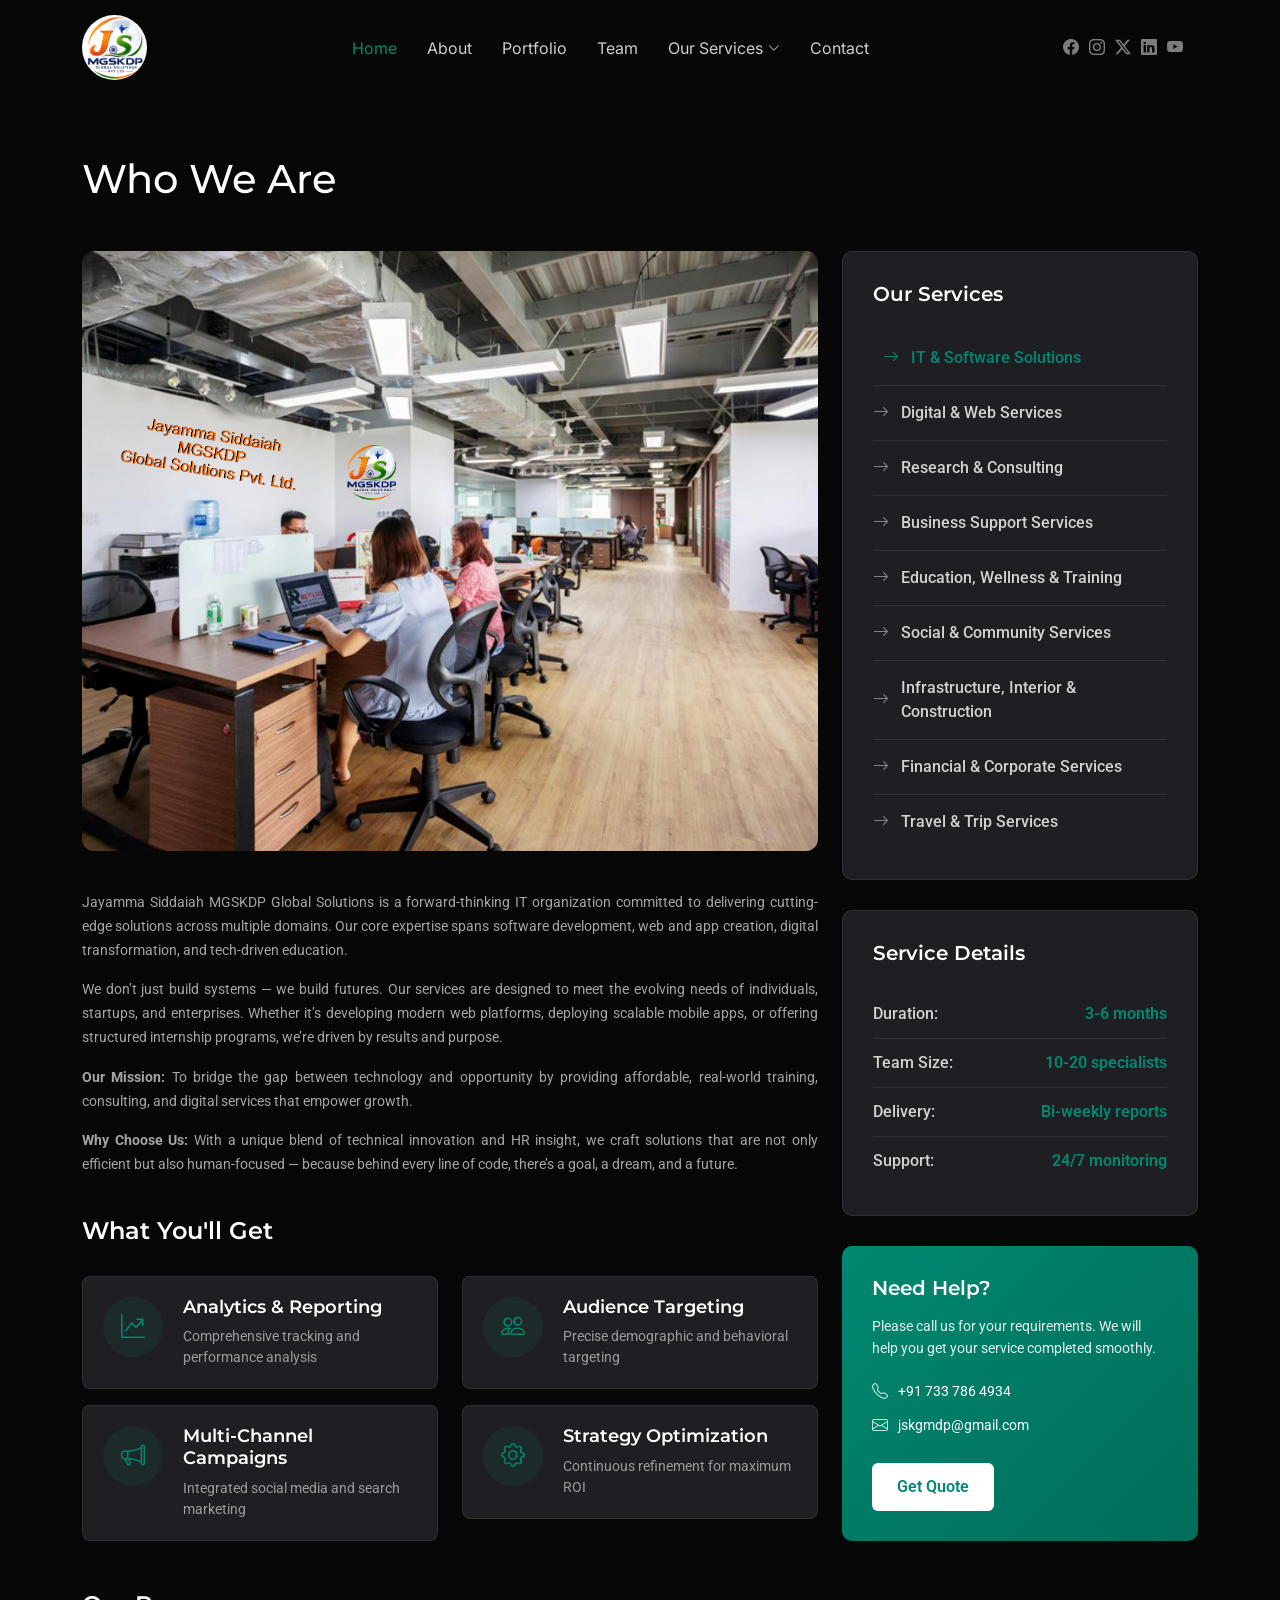
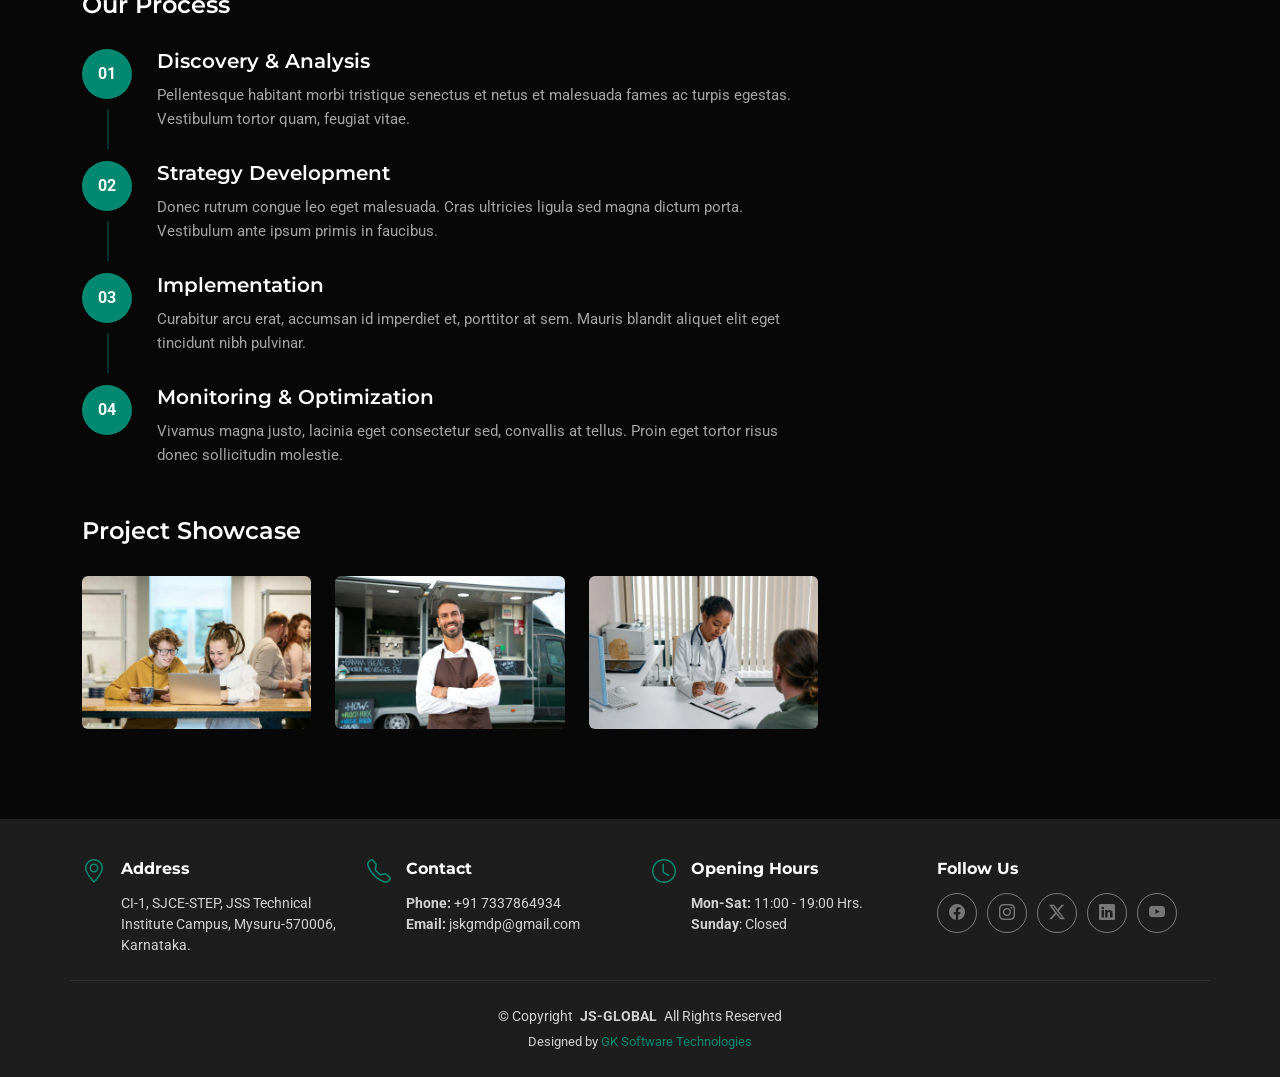
==== about.html @ 20f5a7d9 "1" ====
<!DOCTYPE html>
<html lang="en">

<head>
  <meta charset="utf-8">
  <meta content="width=device-width, initial-scale=1.0" name="viewport">
  <title>JS Global- Innovative Business Solutions for Tomorrow</title>
  <meta name="description" content="">
  <meta name="keywords" content="">

  <!-- Favicons -->
  <link href="assets/img/favicon.png" rel="icon">
  <link href="assets/img/apple-touch-icon.png" rel="apple-touch-icon">

  <!-- Fonts -->
  <link href="https://fonts.googleapis.com" rel="preconnect">
  <link href="https://fonts.gstatic.com" rel="preconnect" crossorigin>
  <link href="https://fonts.googleapis.com/css2?family=Roboto:ital,wght@0,100;0,300;0,400;0,500;0,700;0,900;1,100;1,300;1,400;1,500;1,700;1,900&family=Montserrat:ital,wght@0,100;0,200;0,300;0,400;0,500;0,600;0,700;0,800;0,900;1,100;1,200;1,300;1,400;1,500;1,600;1,700;1,800;1,900&family=Inter:wght@100;200;300;400;500;600;700;800;900&display=swap" rel="stylesheet">

  <!-- Vendor CSS Files -->
  <link href="assets/vendor/bootstrap/css/bootstrap.min.css" rel="stylesheet">
  <link href="assets/vendor/bootstrap-icons/bootstrap-icons.css" rel="stylesheet">
  <link href="assets/vendor/aos/aos.css" rel="stylesheet">
  <link href="assets/vendor/glightbox/css/glightbox.min.css" rel="stylesheet">
  <link href="assets/vendor/swiper/swiper-bundle.min.css" rel="stylesheet">

  <!-- Main CSS File -->
  <link href="assets/css/main.css" rel="stylesheet">

  <!-- =======================================================
  * Template Name: Nexa
  * Template URL: https://bootstrapmade.com/nexa-bootstrap-agency-template/
  * Updated: Aug 19 2025 with Bootstrap v5.3.7
  * Author: BootstrapMade.com
  * License: https://bootstrapmade.com/license/
  ======================================================== -->
</head>

<body class="service-details-page">

  <header id="header" class="header d-flex align-items-center sticky-top">
    <div class="container position-relative d-flex align-items-center justify-content-between">

      <a href="index.html" class="logo d-flex align-items-center me-auto me-xl-0">
        <!-- Uncomment the line below if you also wish to use an image logo -->
        <img src="assets/images/jslogonew.jpeg" alt="">
        <!-- <h1 class="sitename">Nexa</h1> -->
      </a>

      <nav id="navmenu" class="navmenu">
        <ul>
          <li><a href="index.html" class="active">Home</a></li>
          <li><a href="#about">About</a></li>
          <li><a href="#portfolio">Portfolio</a></li>
          <li><a href="#team">Team</a></li>
             <li class="dropdown"><a href="#"><span>Our Services</span> <i class="bi bi-chevron-down toggle-dropdown"></i></a>
            <ul>
               <li><a href="it-software.html">IT & Software Solutions</a></li>
              <li><a href="digital-web.html">Digital & Web Services</a></li>
              <li><a href="research-consult.html">Research & Consulting</a></li>
              <li><a href="business-support.html">Business Support Services</a></li>
              <li><a href="education-wellness.html">Education, Wellness & Training</a></li>
              <li><a href="social-community.html">Social & Community Services</a></li>
              <li><a href="infrastructure-construction.html">Infrastructure, Interior & Construction</a></li>
              <li><a href="financial-service.html">Financial & Corporate Services</a></li>
               <li><a href="travel-services.html">Travel & Trip Services</a></li>
            </ul>
          </li>
          <li><a href="#contact">Contact</a></li>
        </ul>
        <i class="mobile-nav-toggle d-xl-none bi bi-list"></i>
      </nav>

      <div class="header-social-links">
       <a href="https://www.facebook.com/profile.php?id=61589741126124"><i class="bi bi-facebook"></i></a>
            <a href="https://www.instagram.com/jaya12052026/"><i class="bi bi-instagram"></i></a>
               <a href="#"><i class="bi bi-twitter-x"></i></a>
                <a href="#"><i class="bi bi-linkedin"></i></a>
                <a href="#"><i class="bi bi-youtube"></i></a>
      </div>

    </div>
  </header>

  <main class="main">

    <!-- Page Title -->
    <!-- <div class="page-title light-background">
      <div class="container d-lg-flex justify-content-between align-items-center">
        <h1 class="mb-2 mb-lg-0">Who We Are</h1>
        <nav class="breadcrumbs">
          <ol>
            <li><a href="index.html">Home</a></li>
            <li class="current">Service Details</li>
          </ol>
        </nav>
      </div>
    </div> -->
    <!-- End Page Title -->

    <!-- Service Details Section -->
    <section id="service-details" class="service-details section">

      <div class="container" data-aos="fade-up" data-aos-delay="100">

        <div class="row gy-5">
          <h1 class="mb-2 mb-lg-0">Who We Are</h1>

          <div class="col-lg-8" data-aos="fade-up" data-aos-delay="200">
            <div class="service-hero">
              <img src="assets/images/about-js.png" alt="" class="img-fluid">
              <!-- <div class="service-badge">
                <span>Premium Service</span>
              </div> -->
            </div>

            <div class="service-content">
              <div class="service-header">
                <!-- <h2>About Us</h2> -->
                <p class="service-intro" style="text-align: justify;">Jayamma Siddaiah MGSKDP Global Solutions is a forward-thinking IT organization committed to delivering cutting-edge solutions across multiple domains. Our core expertise spans software development, web and app creation, digital transformation, and tech-driven education.</p>
                  <p class="service-intro" style="text-align: justify;">We don’t just build systems — we build futures. Our services are designed to meet the evolving needs of individuals, startups, and enterprises. Whether it’s developing modern web platforms, deploying scalable mobile apps, or offering structured internship programs, we’re driven by results and purpose.</p>
                    <p class="service-intro" style="text-align: justify;"> <strong>Our Mission:</strong> To bridge the gap between technology and opportunity by providing affordable, real-world training, consulting, and digital services that empower growth.</p>
                       <p class="service-intro" style="text-align: justify;"><strong> Why Choose Us:</strong> With a unique blend of technical innovation and HR insight, we craft solutions that are not only efficient but also human-focused — because behind every line of code, there’s a goal, a dream, and a future.</p>
              </div>

              <div class="service-features">
                <h4>What You'll Get</h4>
                <div class="row gy-3">
                  <div class="col-md-6">
                    <div class="feature-item">
                      <div class="feature-icon">
                        <i class="bi bi-graph-up-arrow"></i>
                      </div>
                      <div class="feature-content">
                        <h5>Analytics &amp; Reporting</h5>
                        <p>Comprehensive tracking and performance analysis</p>
                      </div>
                    </div>
                  </div>
                  <div class="col-md-6">
                    <div class="feature-item">
                      <div class="feature-icon">
                        <i class="bi bi-people"></i>
                      </div>
                      <div class="feature-content">
                        <h5>Audience Targeting</h5>
                        <p>Precise demographic and behavioral targeting</p>
                      </div>
                    </div>
                  </div>
                  <div class="col-md-6">
                    <div class="feature-item">
                      <div class="feature-icon">
                        <i class="bi bi-megaphone"></i>
                      </div>
                      <div class="feature-content">
                        <h5>Multi-Channel Campaigns</h5>
                        <p>Integrated social media and search marketing</p>
                      </div>
                    </div>
                  </div>
                  <div class="col-md-6">
                    <div class="feature-item">
                      <div class="feature-icon">
                        <i class="bi bi-gear"></i>
                      </div>
                      <div class="feature-content">
                        <h5>Strategy Optimization</h5>
                        <p>Continuous refinement for maximum ROI</p>
                      </div>
                    </div>
                  </div>
                </div>
              </div>

              <div class="service-process">
                <h4>Our Process</h4>
                <div class="process-steps">
                  <div class="process-step">
                    <div class="step-number">01</div>
                    <div class="step-content">
                      <h5>Discovery &amp; Analysis</h5>
                      <p>Pellentesque habitant morbi tristique senectus et netus et malesuada fames ac turpis egestas. Vestibulum tortor quam, feugiat vitae.</p>
                    </div>
                  </div>
                  <div class="process-step">
                    <div class="step-number">02</div>
                    <div class="step-content">
                      <h5>Strategy Development</h5>
                      <p>Donec rutrum congue leo eget malesuada. Cras ultricies ligula sed magna dictum porta. Vestibulum ante ipsum primis in faucibus.</p>
                    </div>
                  </div>
                  <div class="process-step">
                    <div class="step-number">03</div>
                    <div class="step-content">
                      <h5>Implementation</h5>
                      <p>Curabitur arcu erat, accumsan id imperdiet et, porttitor at sem. Mauris blandit aliquet elit eget tincidunt nibh pulvinar.</p>
                    </div>
                  </div>
                  <div class="process-step">
                    <div class="step-number">04</div>
                    <div class="step-content">
                      <h5>Monitoring &amp; Optimization</h5>
                      <p>Vivamus magna justo, lacinia eget consectetur sed, convallis at tellus. Proin eget tortor risus donec sollicitudin molestie.</p>
                    </div>
                  </div>
                </div>
              </div>

              <div class="service-gallery" data-aos="fade-up" data-aos-delay="300">
                <h4>Project Showcase</h4>
                <div class="row gy-3">
                  <div class="col-md-4">
                    <img src="assets/img/services/services-2.webp" alt="" class="img-fluid rounded">
                  </div>
                  <div class="col-md-4">
                    <img src="assets/img/services/services-8.webp" alt="" class="img-fluid rounded">
                  </div>
                  <div class="col-md-4">
                    <img src="assets/img/services/services-11.webp" alt="" class="img-fluid rounded">
                  </div>
                  </div>
              </div>
            </div>
          </div>

          <div class="col-lg-4" data-aos="fade-up" data-aos-delay="400">
            <div class="service-sidebar">

              <div class="service-menu">
                <h4>Our Services</h4>
                <div class="menu-list">
                  <a href="it-software.html" class="menu-item active">
                    <i class="bi bi-arrow-right"></i>
                    <span>IT & Software Solutions</span>
                  </a>
                  <a href="digital-web.html" class="menu-item">
                    <i class="bi bi-arrow-right"></i>
                    <span>Digital & Web Services</span>
                  </a>
                  <a href="research-consult.html" class="menu-item">
                    <i class="bi bi-arrow-right"></i>
                    <span>Research & Consulting</span>
                  </a>
                  <a href="business-support.html" class="menu-item">
                    <i class="bi bi-arrow-right"></i>
                    <span>Business Support Services</span>
                  </a>
                  <a href="education-wellness.html" class="menu-item">
                    <i class="bi bi-arrow-right"></i>
                    <span>Education, Wellness & Training</span>
                  </a>
                       <a href="social-community.html" class="menu-item">
                    <i class="bi bi-arrow-right"></i>
                    <span>Social & Community Services</span>
                  </a>
                       <a href="infrastructure-construction.html" class="menu-item">
                    <i class="bi bi-arrow-right"></i>
                    <span>Infrastructure, Interior & Construction</span>
                  </a>
                       <a href="financial-service.html" class="menu-item">
                    <i class="bi bi-arrow-right"></i>
                    <span>Financial & Corporate Services</span>
                  </a>
                         <a href="travel-services.html" class="menu-item">
                    <i class="bi bi-arrow-right"></i>
                    <span>Travel & Trip Services</span>
                  </a>
                </div>
              </div>

              <div class="service-info">
                <h4>Service Details</h4>
                <div class="info-list">
                  <div class="info-item">
                    <span class="info-label">Duration:</span>
                    <span class="info-value">3-6 months</span>
                  </div>
                  <div class="info-item">
                    <span class="info-label">Team Size:</span>
                    <span class="info-value">10-20 specialists</span>
                  </div>
                  <div class="info-item">
                    <span class="info-label">Delivery:</span>
                    <span class="info-value">Bi-weekly reports</span>
                  </div>
                  <div class="info-item">
                    <span class="info-label">Support:</span>
                    <span class="info-value">24/7 monitoring</span>
                  </div>
                </div>
              </div>

              <div class="contact-card">
                <div class="contact-content">
                  <h4>Need Help?</h4>
                  <p>Please call us for your requirements. We will help you get your service completed smoothly.
</p>
                  <div class="contact-info">
                    <div class="contact-item">
                      <i class="bi bi-telephone"></i>
                      <span>+91 733 786 4934</span>
                    </div>
                    <div class="contact-item">
                      <i class="bi bi-envelope"></i>
                      <span>jskgmdp@gmail.com</span>
                    </div>
                  </div>
                  <a href="#" class="btn btn-primary">Get Quote</a>
                </div>
              </div>

            </div>
          </div>

        </div>

      </div>

    </section><!-- /Service Details Section -->

  </main>

  <footer id="footer" class="footer light-background">

    <div class="container">
      <div class="row gy-3">
        <div class="col-lg-3 col-md-6 d-flex">
          <i class="bi bi-geo-alt icon"></i>
          <div class="address">
            <h4>Address</h4>
            <p>CI-1, SJCE-STEP, JSS Technical Institute Campus, Mysuru-570006, Karnataka.</p>
            <p></p>
            <p></p>
          </div>

        </div>

        <div class="col-lg-3 col-md-6 d-flex">
          <i class="bi bi-telephone icon"></i>
          <div>
            <h4>Contact</h4>
            <p>
              <strong>Phone:</strong> <span>+91 7337864934</span><br>
              <strong>Email:</strong> <span>jskgmdp@gmail.com</span><br>
            </p>
          </div>
        </div>

        <div class="col-lg-3 col-md-6 d-flex">
          <i class="bi bi-clock icon"></i>
          <div>
            <h4>Opening Hours</h4>
            <p>
              <strong>Mon-Sat:</strong> <span>11:00 - 19:00 Hrs.</span><br>
              <strong>Sunday</strong>: <span>Closed</span>
            </p>
          </div>
        </div>

        <div class="col-lg-3 col-md-6">
          <h4>Follow Us</h4>
          <div class="social-links d-flex">
                  <a href="https://www.facebook.com/profile.php?id=61589741126124"><i class="bi bi-facebook"></i></a>
                        <a href="https://www.instagram.com/jaya12052026/"><i class="bi bi-instagram"></i></a>
                      <a href="#"><i class="bi bi-twitter-x"></i></a>
                <a href="#"><i class="bi bi-linkedin"></i></a>
                <a href="#"><i class="bi bi-youtube"></i></a>
          </div>
        </div>

      </div>
    </div>

    <div class="container copyright text-center mt-4">
      <p>© <span>Copyright</span> <strong class="px-1 sitename">JS-GLOBAL</strong> <span>All Rights Reserved</span></p>
      <div class="credits">
        <!-- All the links in the footer should remain intact. -->
        <!-- You can delete the links only if you've purchased the pro version. -->
        <!-- Licensing information: https://bootstrapmade.com/license/ -->
        <!-- Purchase the pro version with working PHP/AJAX contact form: [buy-url] -->
        Designed by <a href="https://www.gksoftwaretechnologies.com/">GK Software Technologies</a>
      </div>
    </div>

  </footer>

  <!-- Scroll Top -->
  <a href="#" id="scroll-top" class="scroll-top d-flex align-items-center justify-content-center"></a>
<!-- <i class="bi bi-arrow-up-short"></i> -->

  <!-- Preloader -->
  <div id="preloader"></div>

  <!-- Vendor JS Files -->
  <script src="assets/vendor/bootstrap/js/bootstrap.bundle.min.js"></script>
  <script src="assets/vendor/php-email-form/validate.js"></script>
  <script src="assets/vendor/aos/aos.js"></script>
  <script src="assets/vendor/glightbox/js/glightbox.min.js"></script>
  <script src="assets/vendor/purecounter/purecounter_vanilla.js"></script>
  <script src="assets/vendor/swiper/swiper-bundle.min.js"></script>
  <script src="assets/vendor/imagesloaded/imagesloaded.pkgd.min.js"></script>
  <script src="assets/vendor/isotope-layout/isotope.pkgd.min.js"></script>

  <!-- Main JS File -->
  <script src="assets/js/main.js"></script>

</body>

</html>
---- assets/css/main.css ----
/**
* Template Name: Nexa
* Template URL: https://bootstrapmade.com/nexa-bootstrap-agency-template/
* Updated: Aug 19 2025 with Bootstrap v5.3.7
* Author: BootstrapMade.com
* License: https://bootstrapmade.com/license/
*/

/*--------------------------------------------------------------
# Font & Color Variables
# Help: https://bootstrapmade.com/color-system/
--------------------------------------------------------------*/
/* Fonts */
:root {
  --default-font: "Roboto",  system-ui, -apple-system, "Segoe UI", Roboto, "Helvetica Neue", Arial, "Noto Sans", "Liberation Sans", sans-serif, "Apple Color Emoji", "Segoe UI Emoji", "Segoe UI Symbol", "Noto Color Emoji";
  --heading-font: "Montserrat",  sans-serif;
  --nav-font: "Inter",  sans-serif;
}

/* Global Colors - The following color variables are used throughout the website. Updating them here will change the color scheme of the entire website */
:root { 
  --background-color: #070708; /* Background color for the entire website, including individual sections */
  --default-color: rgba(255, 255, 255, 0.8); /* Default color used for the majority of the text content across the entire website */
  --heading-color: #ffffff; /* Color for headings, subheadings and title throughout the website */
  --accent-color: #008870; /* Accent color that represents your brand on the website. It's used for buttons, links, and other elements that need to stand out */
  --surface-color: #1f1f23; /* The surface color is used as a background of boxed elements within sections, such as cards, icon boxes, or other elements that require a visual separation from the global background. */
  --contrast-color: #ffffff; /* Contrast color for text, ensuring readability against backgrounds of accent, heading, or default colors. */
}

/* Nav Menu Colors - The following color variables are used specifically for the navigation menu. They are separate from the global colors to allow for more customization options */
:root {
  --nav-color: rgba(255, 255, 255, 0.8);  /* The default color of the main navmenu links */
  --nav-hover-color: #008870; /* Applied to main navmenu links when they are hovered over or active */
  --nav-mobile-background-color: #1f1f23; /* Used as the background color for mobile navigation menu */
  --nav-dropdown-background-color: #1f1f23; /* Used as the background color for dropdown items that appear when hovering over primary navigation items */
  --nav-dropdown-color: rgba(255, 255, 255, 0.8); /* Used for navigation links of the dropdown items in the navigation menu. */
  --nav-dropdown-hover-color: #008870; /* Similar to --nav-hover-color, this color is applied to dropdown navigation links when they are hovered over. */
}

/* Color Presets - These classes override global colors when applied to any section or element, providing reuse of the sam color scheme. */

.light-background {
  --background-color: #1d1d1e;
  --surface-color: #37373e;
}

.dark-background {
  --background-color: #060606;
  --default-color: #ffffff;
  --heading-color: #ffffff;
  --surface-color: #252525;
  --contrast-color: #ffffff;
}

/* Smooth scroll */
:root {
  scroll-behavior: smooth;
}

/*--------------------------------------------------------------
# General Styling & Shared Classes
--------------------------------------------------------------*/
body {
  color: var(--default-color);
  background-color: var(--background-color);
  font-family: var(--default-font);
}

a {
  color: var(--accent-color);
  text-decoration: none;
  transition: 0.3s;
}

a:hover {
  color: color-mix(in srgb, var(--accent-color), transparent 25%);
  text-decoration: none;
}

h1,
h2,
h3,
h4,
h5,
h6 {
  color: var(--heading-color);
  font-family: var(--heading-font);
}

/* PHP Email Form Messages
------------------------------*/
.php-email-form .error-message {
  display: none;
  background: #df1529;
  color: #ffffff;
  text-align: left;
  padding: 15px;
  margin-bottom: 24px;
  font-weight: 600;
}

.php-email-form .sent-message {
  display: none;
  color: #ffffff;
  background: #059652;
  text-align: center;
  padding: 15px;
  margin-bottom: 24px;
  font-weight: 600;
}

.php-email-form .loading {
  display: none;
  background: var(--surface-color);
  text-align: center;
  padding: 15px;
  margin-bottom: 24px;
}

.php-email-form .loading:before {
  content: "";
  display: inline-block;
  border-radius: 50%;
  width: 24px;
  height: 24px;
  margin: 0 10px -6px 0;
  border: 3px solid var(--accent-color);
  border-top-color: var(--surface-color);
  animation: php-email-form-loading 1s linear infinite;
}

@keyframes php-email-form-loading {
  0% {
    transform: rotate(0deg);
  }

  100% {
    transform: rotate(360deg);
  }
}

/*--------------------------------------------------------------
# Global Header
--------------------------------------------------------------*/
.header {
  --background-color: #070708;
  color: var(--default-color);
  background-color: var(--background-color);
  padding: 15px 0;
  transition: all 0.5s;
  z-index: 997;
}

.header .logo {
  line-height: 1;
}

.header .logo img {
  max-height: 65px;
  margin-right: 1px;
  border-radius: 40px;
}

/* .header .logo h1 {
  font-size: 30px;
  margin: 0;
  font-weight: 400;
  color: var(--heading-color);
} */

.header .header-social-links {
  padding-right: 15px;
}

.header .header-social-links a {
  color: color-mix(in srgb, var(--default-color), transparent 40%);
  padding-left: 6px;
  display: inline-block;
  transition: 0.3s;
  font-size: 16px;
}

.header .header-social-links a:hover {
  color: var(--accent-color);
}

.header .header-social-links a i {
  line-height: 0px;
}

@media (max-width: 1200px) {
  .header .logo {
    order: 1;
  }

  .header .header-social-links {
    order: 2;
  }

  .header .navmenu {
    order: 3;
  }
}

.scrolled .header {
  backdrop-filter: blur(10px);
  -webkit-backdrop-filter: blur(10px);
  border-bottom: 1px solid color-mix(in srgb, var(--default-color), transparent 80%);
}

/* Global Header on Scroll
------------------------------*/
.scrolled .header {
  --background-color: rgba(7, 7, 8, 0.8);
}

/*--------------------------------------------------------------
# Navigation Menu
--------------------------------------------------------------*/
/* Navmenu - Desktop */
@media (min-width: 1200px) {
  .navmenu {
    padding: 0;
  }

  .navmenu ul {
    margin: 0;
    padding: 0;
    display: flex;
    list-style: none;
    align-items: center;
  }

  .navmenu li {
    position: relative;
  }

  .navmenu a,
  .navmenu a:focus {
    color: var(--nav-color);
    padding: 18px 15px;
    font-size: 16px;
    font-family: var(--nav-font);
    font-weight: 400;
    display: flex;
    align-items: center;
    justify-content: space-between;
    white-space: nowrap;
    transition: 0.3s;
  }

  .navmenu a i,
  .navmenu a:focus i {
    font-size: 12px;
    line-height: 0;
    margin-left: 5px;
    transition: 0.3s;
  }

  .navmenu li:last-child a {
    padding-right: 0;
  }

  .navmenu li:hover>a,
  .navmenu .active,
  .navmenu .active:focus {
    color: var(--nav-hover-color);
  }

  .navmenu .dropdown ul {
    margin: 0;
    padding: 10px 0;
    background: var(--nav-dropdown-background-color);
    display: block;
    position: absolute;
    visibility: hidden;
    left: 14px;
    top: 130%;
    opacity: 0;
    transition: 0.3s;
    border-radius: 4px;
    z-index: 99;
    box-shadow: 0px 0px 30px rgba(0, 0, 0, 0.1);
  }

  .navmenu .dropdown ul li {
    min-width: 200px;
  }

  .navmenu .dropdown ul a {
    padding: 10px 20px;
    font-size: 15px;
    text-transform: none;
    color: var(--nav-dropdown-color);
  }

  .navmenu .dropdown ul a i {
    font-size: 12px;
  }

  .navmenu .dropdown ul a:hover,
  .navmenu .dropdown ul .active:hover,
  .navmenu .dropdown ul li:hover>a {
    color: var(--nav-dropdown-hover-color);
  }

  .navmenu .dropdown:hover>ul {
    opacity: 1;
    top: 100%;
    visibility: visible;
  }

  .navmenu .dropdown .dropdown ul {
    top: 0;
    left: -90%;
    visibility: hidden;
  }

  .navmenu .dropdown .dropdown:hover>ul {
    opacity: 1;
    top: 0;
    left: -100%;
    visibility: visible;
  }
}

/* Navmenu - Mobile */
@media (max-width: 1199px) {
  .mobile-nav-toggle {
    color: var(--nav-color);
    font-size: 28px;
    line-height: 0;
    margin-right: 10px;
    cursor: pointer;
    transition: color 0.3s;
  }

  .navmenu {
    padding: 0;
    z-index: 9997;
  }

  .navmenu ul {
    display: none;
    list-style: none;
    position: absolute;
    inset: 60px 20px 20px 20px;
    padding: 10px 0;
    margin: 0;
    border-radius: 6px;
    background-color: var(--nav-mobile-background-color);
    overflow-y: auto;
    transition: 0.3s;
    z-index: 9998;
    box-shadow: 0px 0px 30px rgba(0, 0, 0, 0.1);
  }

  .navmenu a,
  .navmenu a:focus {
    color: var(--nav-dropdown-color);
    padding: 10px 20px;
    font-family: var(--nav-font);
    font-size: 17px;
    font-weight: 500;
    display: flex;
    align-items: center;
    justify-content: space-between;
    white-space: nowrap;
    transition: 0.3s;
  }

  .navmenu a i,
  .navmenu a:focus i {
    font-size: 12px;
    line-height: 0;
    margin-left: 5px;
    width: 30px;
    height: 30px;
    display: flex;
    align-items: center;
    justify-content: center;
    border-radius: 50%;
    transition: 0.3s;
    background-color: color-mix(in srgb, var(--accent-color), transparent 90%);
  }

  .navmenu a i:hover,
  .navmenu a:focus i:hover {
    background-color: var(--accent-color);
    color: var(--contrast-color);
  }

  .navmenu a:hover,
  .navmenu .active,
  .navmenu .active:focus {
    color: var(--nav-dropdown-hover-color);
  }

  .navmenu .active i,
  .navmenu .active:focus i {
    background-color: var(--accent-color);
    color: var(--contrast-color);
    transform: rotate(180deg);
  }

  .navmenu .dropdown ul {
    position: static;
    display: none;
    z-index: 99;
    padding: 10px 0;
    margin: 10px 20px;
    background-color: var(--nav-dropdown-background-color);
    border: 1px solid color-mix(in srgb, var(--default-color), transparent 90%);
    box-shadow: none;
    transition: all 0.5s ease-in-out;
  }

  .navmenu .dropdown ul ul {
    background-color: rgba(33, 37, 41, 0.1);
  }

  .navmenu .dropdown>.dropdown-active {
    display: block;
    background-color: rgba(33, 37, 41, 0.03);
  }

  .mobile-nav-active {
    overflow: hidden;
  }

  .mobile-nav-active .mobile-nav-toggle {
    color: #fff;
    position: absolute;
    font-size: 32px;
    top: 15px;
    right: 15px;
    margin-right: 0;
    z-index: 9999;
  }

  .mobile-nav-active .navmenu {
    position: fixed;
    overflow: hidden;
    inset: 0;
    background: rgba(33, 37, 41, 0.8);
    transition: 0.3s;
  }

  .mobile-nav-active .navmenu>ul {
    display: block;
  }
}

/*--------------------------------------------------------------
# Global Footer
--------------------------------------------------------------*/
.footer {
  color: var(--default-color);
  background-color: var(--background-color);
  font-size: 14px;
  padding: 40px 0 0 0;
  position: relative;
}

.footer .icon {
  color: var(--accent-color);
  margin-right: 15px;
  font-size: 24px;
  line-height: 0;
}

.footer h4 {
  font-size: 16px;
  font-weight: 700;
  margin-bottom: 15px;
}

.footer .address p {
  margin-bottom: 0px;
}

.footer .social-links a {
  display: flex;
  align-items: center;
  justify-content: center;
  width: 40px;
  height: 40px;
  border-radius: 50%;
  border: 1px solid color-mix(in srgb, var(--default-color), transparent 50%);
  font-size: 16px;
  color: color-mix(in srgb, var(--default-color), transparent 50%);
  margin-right: 10px;
  transition: 0.3s;
}

.footer .social-links a:hover {
  color: var(--accent-color);
  border-color: var(--accent-color);
}

.footer .copyright {
  padding: 25px 0;
  border-top: 1px solid color-mix(in srgb, var(--default-color), transparent 90%);
}

.footer .copyright p {
  margin-bottom: 0;
}

.footer .credits {
  margin-top: 5px;
  font-size: 13px;
}



/*--------------------------------------------------------------
# Preloader
--------------------------------------------------------------*/
#preloader {
  position: fixed;
  inset: 0;
  z-index: 999999;
  overflow: hidden;
  background: var(--background-color);
  transition: all 0.6s ease-out;
}

#preloader:before {
  content: "";
  position: fixed;
  top: calc(50% - 30px);
  left: calc(50% - 30px);
  border: 6px solid #ffffff;
  border-color: var(--accent-color) transparent var(--accent-color) transparent;
  border-radius: 50%;
  width: 60px;
  height: 60px;
  animation: animate-preloader 1.5s linear infinite;
}

@keyframes animate-preloader {
  0% {
    transform: rotate(0deg);
  }

  100% {
    transform: rotate(360deg);
  }
}

/*--------------------------------------------------------------
# Scroll Top Button
--------------------------------------------------------------*/
/* .scroll-top {
  position: fixed;
  visibility: hidden;
  opacity: 0;
  right: 15px;
  bottom: -15px;
  z-index: 99999;
  background-color: var(--accent-color);
  width: 44px;
  height: 44px;
  border-radius: 50px;
  transition: all 0.4s;
}

.scroll-top i {
  font-size: 24px;
  color: var(--contrast-color);
  line-height: 0;
}

.scroll-top:hover {
  background-color: color-mix(in srgb, var(--accent-color), transparent 20%);
  color: var(--contrast-color);
}

.scroll-top.active {
  visibility: visible;
  opacity: 1;
  bottom: 15px;
} */

/*--------------------------------------------------------------
# Disable aos animation delay on mobile devices
--------------------------------------------------------------*/
@media screen and (max-width: 768px) {
  [data-aos-delay] {
    transition-delay: 0 !important;
  }
}

/*--------------------------------------------------------------
# Global Page Titles & Breadcrumbs
--------------------------------------------------------------*/
.page-title {
  color: var(--default-color);
  background-color: var(--background-color);
  padding: 25px 0;
  position: relative;
}

.page-title h1 {
  font-size: 24px;
  font-weight: 700;
}

.page-title .breadcrumbs ol {
  display: flex;
  flex-wrap: wrap;
  list-style: none;
  padding: 0;
  margin: 0;
  font-size: 14px;
  font-weight: 400;
}

.page-title .breadcrumbs ol li+li {
  padding-left: 10px;
}

.page-title .breadcrumbs ol li+li::before {
  content: "/";
  display: inline-block;
  padding-right: 10px;
  color: color-mix(in srgb, var(--default-color), transparent 70%);
}

/*--------------------------------------------------------------
# Global Sections
--------------------------------------------------------------*/
section,
.section {
  color: var(--default-color);
  background-color: var(--background-color);
  padding: 60px 0;
  scroll-margin-top: 90px;
  overflow: clip;
}

@media (max-width: 1199px) {

  section,
  .section {
    scroll-margin-top: 66px;
  }
}

/*--------------------------------------------------------------
# Global Section Titles
--------------------------------------------------------------*/
.section-title {
  text-align: center;
  padding: 30px 0;
  margin-bottom: 30px;
  position: relative;
}

.section-title h2 {
  font-size: 32px;
  font-weight: 600;
  text-transform: uppercase;
  margin-bottom: 20px;
  padding-bottom: 0;
  position: relative;
  z-index: 2;
}

.section-title span {
  position: absolute;
  top: 4px;
  color: color-mix(in srgb, var(--heading-color), transparent 95%);
  left: 0;
  right: 0;
  z-index: 1;
  font-weight: 700;
  font-size: 52px;
  text-transform: uppercase;
  line-height: 1;
}

.section-title p {
  margin-bottom: 0;
  position: relative;
  z-index: 2;
}

@media (max-width: 575px) {
  .section-title h2 {
    font-size: 28px;
    margin-bottom: 15px;
  }

  .section-title span {
    font-size: 38px;
  }
}

/*--------------------------------------------------------------
# Hero Section
--------------------------------------------------------------*/
.hero {
  position: relative;
  min-height: 100vh;
  display: flex;
  align-items: center;
  padding: 80px;
  overflow: hidden;
}

.hero .hero-background {
  position: absolute;
  top: 0;
  left: 0;
  width: 100%;
  height: 100%;
  background: linear-gradient(135deg, color-mix(in srgb, var(--accent-color), transparent 95%) 0%, color-mix(in srgb, var(--heading-color), transparent 97%) 100%);
  z-index: -2;
}

.hero .hero-background::before {
  content: "";
  position: absolute;
  top: 0;
  left: 0;
  width: 100%;
  height: 100%;
  background-image: url("../img/bg/abstract-bg-3.webp");
  background-size: cover;
  background-position: center;
  opacity: 0.1;
  z-index: -1;
}

.hero .hero-overlay {
  position: absolute;
  top: 0;
  left: 0;
  width: 100%;
  height: 100%;
  background: radial-gradient(circle at 30% 20%, color-mix(in srgb, var(--accent-color), transparent 90%) 0%, transparent 50%);
  z-index: -1;
}

.hero .hero-content {
  margin-bottom: 4rem;
}

.hero .hero-content h1 {
  font-size: 3rem;
  font-weight: 400;
  margin-bottom: 2rem;
  line-height: 1.1;
  color: var(--heading-color);
  letter-spacing: -0.02em;
}

@media (max-width: 992px) {
  .hero .hero-content h1 {
    font-size: 3rem;
  }
}

@media (max-width: 768px) {
  .hero .hero-content h1 {
    font-size: 2.5rem;
  }
}

@media (max-width: 576px) {
  .hero .hero-content h1 {
    font-size: 2rem;
  }
}

.hero .hero-content h5 {
  font-size: 2rem;
  margin-bottom: 2.5rem;
  /* color: color-mix(in srgb, var(--default-color), transparent 10%); */
  color: #008870;
  line-height: 1.6;
  max-width: 900px;
  margin-left: auto;
  margin-right: auto;
}

@media (max-width: 768px) {
  .hero .hero-content p {
    font-size: 1.1rem;
  }
}

.hero .hero-content .hero-btns {
  display: flex;
  gap: 1.5rem;
  justify-content: center;
  align-items: center;
}

@media (max-width: 576px) {
  .hero .hero-content .hero-btns {
    flex-direction: column;
    gap: 1rem;
  }
}

.hero .hero-content .hero-btns .btn {
  padding: 15px 35px;
  font-weight: 600;
  border-radius: 50px;
  transition: all 0.3s ease;
  font-size: 1rem;
  text-transform: uppercase;
  letter-spacing: 0.5px;
}

@media (max-width: 576px) {
  .hero .hero-content .hero-btns .btn {
    width: 100%;
    max-width: 280px;
  }
}

.hero .hero-content .hero-btns .btn-primary {
  background-color: var(--accent-color);
  border-color: var(--accent-color);
  color: var(--contrast-color);
  box-shadow: 0 8px 25px color-mix(in srgb, var(--accent-color), transparent 70%);
}

.hero .hero-content .hero-btns .btn-primary:hover {
  background-color: color-mix(in srgb, var(--accent-color), #000 15%);
  border-color: color-mix(in srgb, var(--accent-color), #000 15%);
  transform: translateY(-2px);
  box-shadow: 0 12px 35px color-mix(in srgb, var(--accent-color), transparent 60%);
}

.hero .hero-content .hero-btns .btn-outline {
  background-color: transparent;
  border: 2px solid var(--default-color);
  color: var(--default-color);
  display: flex;
  align-items: center;
  gap: 0.5rem;
}

.hero .hero-content .hero-btns .btn-outline i {
  font-size: 1.2rem;
}

.hero .hero-content .hero-btns .btn-outline:hover {
  transform: translateY(-2px);
}

.hero .hero-image-container {
  margin-bottom: 4rem;
  position: relative;
}

.hero .hero-image-container .hero-image {
  position: relative;
  border-radius: 25px;
  overflow: hidden;
  box-shadow: 0 25px 60px color-mix(in srgb, var(--default-color), transparent 85%);
}

.hero .hero-image-container .hero-image img {
  width: 100%;
  height: auto;
  border-radius: 25px;
  transition: transform 0.6s ease;
}

.hero .hero-image-container .hero-image img:hover {
  transform: scale(1.05);
}

.hero .hero-image-container .hero-image .image-decoration {
  position: absolute;
  top: -20px;
  right: -20px;
  width: 80px;
  height: 80px;
  background: linear-gradient(45deg, var(--accent-color), color-mix(in srgb, var(--accent-color), #fff 30%));
  border-radius: 50%;
  opacity: 0.8;
  z-index: 1;
}

.hero .hero-image-container .hero-image .image-decoration::before {
  content: "";
  position: absolute;
  top: 50%;
  left: 50%;
  transform: translate(-50%, -50%);
  width: 40px;
  height: 40px;
  border: 3px solid var(--contrast-color);
  border-radius: 50%;
}

@media (max-width: 768px) {
  .hero .hero-image-container .hero-image .image-decoration {
    width: 60px;
    height: 60px;
    top: -15px;
    right: -15px;
  }

  .hero .hero-image-container .hero-image .image-decoration::before {
    width: 30px;
    height: 30px;
  }
}

.hero .hero-stats {
  display: grid;
  grid-template-columns: repeat(auto-fit, minmax(200px, 1fr));
  gap: 2rem;
  text-align: center;
}

@media (max-width: 768px) {
  .hero .hero-stats {
    grid-template-columns: repeat(2, 1fr);
    gap: 1.5rem;
  }
}

@media (max-width: 576px) {
  .hero .hero-stats {
    grid-template-columns: 1fr;
  }
}

.hero .hero-stats .stat-item {
  padding: 2rem 1rem;
  background-color: var(--surface-color);
  border-radius: 15px;
  box-shadow: 0 10px 30px color-mix(in srgb, var(--default-color), transparent 90%);
  transition: all 0.3s ease;
  border: 1px solid color-mix(in srgb, var(--default-color), transparent 90%);
}

.hero .hero-stats .stat-item:hover {
  transform: translateY(-5px);
  box-shadow: 0 20px 45px color-mix(in srgb, var(--default-color), transparent 85%);
}

.hero .hero-stats .stat-item .stat-icon {
  width: 60px;
  height: 60px;
  background: linear-gradient(135deg, var(--accent-color), color-mix(in srgb, var(--accent-color), #fff 20%));
  border-radius: 50%;
  display: flex;
  align-items: center;
  justify-content: center;
  margin: 0 auto 1rem;
}

.hero .hero-stats .stat-item .stat-icon i {
  font-size: 1.5rem;
  color: var(--contrast-color);
}

.hero .hero-stats .stat-item h3 {
  font-size: 2.5rem;
  font-weight: 800;
  color: var(--heading-color);
  margin-bottom: 0.5rem;
  line-height: 1;
}

@media (max-width: 768px) {
  .hero .hero-stats .stat-item h3 {
    font-size: 2rem;
  }
}

.hero .hero-stats .stat-item p {
  font-size: 0.95rem;
  margin-bottom: 0;
  color: color-mix(in srgb, var(--default-color), transparent 30%);
  font-weight: 500;
}

@media (max-width: 992px) {
  .hero {
    padding: 100px 0 60px;
    min-height: auto;
  }

  .hero .hero-content {
    margin-bottom: 3rem;
  }

  .hero .hero-content h1 {
    margin-bottom: 1.5rem;
  }

  .hero .hero-content p {
    margin-bottom: 2rem;
  }

  .hero .hero-image-container {
    margin-bottom: 3rem;
  }
}

/* .hero .btn-watch-video {
  font-size: 16px;
  transition: 0.5s;
  margin-left: 25px;
  color: var(--default-color);
  font-weight: 600;
}

.hero .btn-watch-video i {
  color: var(--accent-color);
  font-size: 32px;
  transition: 0.3s;
  line-height: 0;
  margin-right: 8px;
}

.hero .btn-watch-video:hover {
  color: var(--accent-color);
} */

/*--------------------------------------------------------------
# About Section
--------------------------------------------------------------*/
.about .image-wrapper {
  position: relative;
}

.about .image-wrapper .image-box {
  position: relative;
  border-radius: 20px;
  overflow: hidden;
  box-shadow: 0 15px 35px rgba(0, 0, 0, 0.1);
}

.about .image-wrapper .image-box img {
  transition: 0.5s transform;
}

.about .image-wrapper .image-box:hover img {
  transform: scale(1.05);
}

.about .image-wrapper .experience-box {
  position: absolute;
  bottom: -30px;
  right: 30px;
  background-color: var(--accent-color);
  color: var(--contrast-color);
  padding: 25px;
  border-radius: 15px;
  text-align: center;
  box-shadow: 0 10px 30px color-mix(in srgb, var(--accent-color), transparent 70%);
}

.about .image-wrapper .experience-box .years {
  font-size: 2.5rem;
  font-weight: 700;
  line-height: 1;
  font-family: var(--heading-font);
}

.about .image-wrapper .experience-box .text {
  font-size: 0.9rem;
  margin-top: 5px;
  line-height: 1.2;
}

.about .content {
  padding-left: 2rem;
}

@media (max-width: 991.98px) {
  .about .content {
    padding-left: 0;
    margin-top: 10px;
  }
}

.about .content .section-header {
  margin-bottom: 2rem;
}

.about .content .section-header .subtitle {
  display: inline-block;
  background-color: color-mix(in srgb, var(--accent-color), transparent 90%);
  color: var(--accent-color);
  padding: 5px 15px;
  border-radius: 50px;
  font-size: 0.9rem;
  margin-bottom: 1rem;
}

.about .content .section-header h2 {
  font-size: 2rem;
  margin-bottom: 0;
  font-weight: 500;
}

@media (max-width: 767.98px) {
  .about .content .section-header h2 {
    font-size: 2rem;
  }
}

.about .content .highlight-text {
  font-size: 1.1rem;
  color: color-mix(in srgb, var(--heading-color), transparent 20%);
  margin-bottom: 2rem;
  font-weight: 500;
}

.about .content .features-list {
  margin-bottom: 2.5rem;
}

.about .content .features-list .feature-item {
  display: flex;
  gap: 1.5rem;
  margin-bottom: 2rem;
}

.about .content .features-list .feature-item:last-child {
  margin-bottom: 0;
}

.about .content .features-list .feature-item .icon-box {
  flex-shrink: 0;
  width: 50px;
  height: 50px;
  border-radius: 12px;
  background-color: color-mix(in srgb, var(--accent-color), transparent 92%);
  color: var(--accent-color);
  display: flex;
  align-items: center;
  justify-content: center;
  font-size: 1.5rem;
  transition: 0.3s;
}

.about .content .features-list .feature-item .icon-box:hover {
  background-color: var(--accent-color);
  color: var(--contrast-color);
  transform: translateY(-5px);
}

.about .content .features-list .feature-item .text h4 {
  font-size: 1.2rem;
  margin-bottom: 0.5rem;
  font-weight: 600;
}

.about .content .features-list .feature-item .text p {
  margin-bottom: 0;
  color: color-mix(in srgb, var(--default-color), transparent 20%);
}

.about .content .cta-buttons {
  display: flex;
  gap: 1rem;
  flex-wrap: wrap;
}

.about .content .cta-buttons .btn-get-started {
  background-color: var(--accent-color);
  color: var(--contrast-color);
  padding: 12px 32px;
  border-radius: 50px;
  font-weight: 500;
  transition: 0.3s;
  display: grid;
  place-items: center;
}

.about .content .cta-buttons .btn-get-started:hover {
  background-color: color-mix(in srgb, var(--accent-color), transparent 20%);
  transform: translateY(-3px);
}

.about .content .cta-buttons .btn-learn-more {
  background-color: transparent;
  color: var(--accent-color);
  padding: 12px 32px;
  border-radius: 50px;
  font-weight: 500;
  border: 2px solid color-mix(in srgb, var(--accent-color), transparent 80%);
  transition: 0.3s;
}

.about .content .cta-buttons .btn-learn-more:hover {
  border-color: var(--accent-color);
  background-color: color-mix(in srgb, var(--accent-color), transparent 95%);
  transform: translateY(-3px);
}

/*--------------------------------------------------------------
# Services Section
--------------------------------------------------------------*/
.services .services-container {
  margin-bottom: 60px;
}

.services .services-container .service-item {
  display: flex;
  background-color: var(--surface-color);
  border-radius: 16px;
  overflow: hidden;
  position: relative;
  box-shadow: 0 10px 30px color-mix(in srgb, var(--accent-color), transparent 92%);
  transition: all 0.4s ease;
  height: 100%;
}

.services .services-container .service-item:hover {
  transform: translateY(-8px);
  box-shadow: 0 15px 40px color-mix(in srgb, var(--accent-color), transparent 85%);
}

.services .services-container .service-item:hover .service-icon {
  background-color: var(--accent-color);
  color: var(--contrast-color);
}

.services .services-container .service-item:hover .service-link {
  color: var(--accent-color);
}

.services .services-container .service-item:hover .service-link i {
  transform: translateX(5px);
}

.services .services-container .service-item .service-icon {
  flex: 0 0 90px;
  display: flex;
  align-items: center;
  justify-content: center;
  background-color: color-mix(in srgb, var(--accent-color), transparent 90%);
  color: var(--accent-color);
  font-size: 2rem;
  transition: all 0.3s ease;
}

.services .services-container .service-item .service-content {
  padding: 30px;
  position: relative;
}

.services .services-container .service-item .service-number {
  position: absolute;
  top: 20px;
  right: 20px;
  font-size: 4rem;
  font-weight: 800;
  color: color-mix(in srgb, var(--heading-color), transparent 90%);
  line-height: 1;
  opacity: 0.5;
  z-index: 1;
}

.services .services-container .service-item .service-title {
  font-size: 1.4rem;
  font-weight: 700;
  margin-bottom: 15px;
  color: var(--heading-color);
  position: relative;
  z-index: 2;
}

.services .services-container .service-item .service-text {
  font-size: 0.95rem;
  line-height: 1.7;
  margin-bottom: 20px;
  color: color-mix(in srgb, var(--default-color), transparent 20%);
  position: relative;
  z-index: 2;
}

.services .services-container .service-item .service-link {
  display: inline-flex;
  align-items: center;
  gap: 8px;
  font-weight: 600;
  font-size: 0.9rem;
  color: color-mix(in srgb, var(--accent-color), transparent 20%);
  transition: all 0.3s ease;
  position: relative;
  z-index: 2;
}

.services .services-container .service-item .service-link i {
  transition: transform 0.3s ease;
}

.services .cta-wrapper .cta-box {
  background: linear-gradient(135deg, color-mix(in srgb, var(--accent-color), transparent 15%), color-mix(in srgb, var(--accent-color), transparent 5%));
  border-radius: 20px;
  padding: 40px;
  position: relative;
  overflow: hidden;
  box-shadow: 0 15px 40px color-mix(in srgb, var(--default-color), transparent 85%);
}

.services .cta-wrapper .cta-box::before {
  content: "";
  position: absolute;
  top: 0;
  left: 0;
  width: 100%;
  height: 100%;
  background: url("assets/img/bg/dotted-world-1.webp");
  background-size: cover;
  opacity: 0.05;
  z-index: 1;
}

.services .cta-wrapper .cta-box .cta-image {
  position: relative;
  z-index: 2;
}

.services .cta-wrapper .cta-box .cta-image img {
  width: 150px;
  height: 150px;
  object-fit: cover;
  border: 5px solid color-mix(in srgb, var(--contrast-color), transparent 15%);
  box-shadow: 0 10px 25px rgba(0, 0, 0, 0.2);
}

@media (max-width: 991px) {
  .services .cta-wrapper .cta-box .cta-image img {
    margin-bottom: 30px;
  }
}

.services .cta-wrapper .cta-box .cta-content {
  position: relative;
  z-index: 2;
}

.services .cta-wrapper .cta-box .cta-content h3 {
  font-size: 1.8rem;
  font-weight: 700;
  margin-bottom: 15px;
  color: var(--contrast-color);
}

.services .cta-wrapper .cta-box .cta-content p {
  color: color-mix(in srgb, var(--contrast-color), transparent 15%);
  margin-bottom: 25px;
  font-size: 1rem;
  line-height: 1.6;
}

.services .cta-wrapper .cta-box .cta-content .primary-btn {
  display: inline-block;
  background-color: var(--contrast-color);
  color: var(--accent-color);
  padding: 12px 25px;
  border-radius: 50px;
  font-weight: 600;
  font-size: 0.95rem;
  transition: all 0.3s ease;
}

.services .cta-wrapper .cta-box .cta-content .primary-btn:hover {
  transform: translateY(-3px);
  box-shadow: 0 10px 25px rgba(0, 0, 0, 0.15);
}

@media (max-width: 991px) {
  .services .cta-wrapper .cta-box .cta-content {
    text-align: center;
  }
}

@media (max-width: 768px) {
  .services {
    padding: 60px 0;
  }

  .services .services-container .service-item {
    flex-direction: column;
  }

  .services .services-container .service-item .service-icon {
    flex: 0 0 auto;
    height: 80px;
    width: 100%;
  }

  .services .cta-wrapper .cta-box {
    padding: 30px 20px;
  }
}

/*--------------------------------------------------------------
# Steps Section
--------------------------------------------------------------*/
.steps .process-container {
  max-width: 800px;
  margin: 0 auto;
  padding: 2rem 0;
}

.steps .process-item {
  display: flex;
  flex-direction: column;
  align-items: center;
  position: relative;
  padding-bottom: 2.5rem;
}

.steps .process-item:last-child {
  padding-bottom: 0;
}

.steps .process-item .content {
  width: 100%;
  position: relative;
  background: linear-gradient(145deg, color-mix(in srgb, var(--accent-color), transparent 95%), var(--surface-color));
  border: 2px solid color-mix(in srgb, var(--accent-color), transparent 85%);
  border-radius: 20px;
  transition: transform 0.3s ease, box-shadow 0.3s ease;
}

.steps .process-item .content:hover {
  transform: translateX(10px);
  box-shadow: -8px 8px 25px rgba(0, 0, 0, 0.1);
}

.steps .process-item .content:hover .step-icon {
  background: linear-gradient(135deg, color-mix(in srgb, var(--accent-color), transparent 15%), var(--accent-color));
  transform: rotate(10deg);
}

.steps .process-item .content:hover .step-number {
  transform: translateX(-5px);
  opacity: 1;
}

.steps .process-item .step-number {
  position: absolute;
  left: -30px;
  top: 50%;
  transform: translateY(-50%);
  font-size: 4rem;
  font-weight: 800;
  color: var(--accent-color);
  font-family: var(--heading-font);
  line-height: 1;
  opacity: 0.2;
  transition: transform 0.3s ease, opacity 0.3s ease;
}

.steps .process-item .card-body {
  padding: 2rem;
  display: flex;
  align-items: flex-start;
  gap: 2rem;
}

.steps .process-item .step-icon {
  flex-shrink: 0;
  width: 70px;
  height: 70px;
  background-color: var(--accent-color);
  border-radius: 15px;
  display: grid;
  place-items: center;
  transition: all 0.3s ease;
  box-shadow: 0 5px 15px color-mix(in srgb, var(--accent-color), transparent 70%);
}

.steps .process-item .step-icon i {
  font-size: 2rem;
  color: var(--contrast-color);
}

.steps .process-item .step-content h3 {
  color: var(--heading-color);
  font-size: 1.5rem;
  margin-bottom: 0.75rem;
  font-weight: 600;
}

.steps .process-item .step-content p {
  color: color-mix(in srgb, var(--default-color), transparent 25%);
  font-size: 0.95rem;
  line-height: 1.6;
  margin: 0;
}

.steps .process-item .arrow {
  color: color-mix(in srgb, var(--accent-color), transparent 50%);
  margin: 1rem 0;
  width: 100px;
  height: 100px;
  opacity: 0.7;
}

@media (max-width: 767.98px) {
  .steps .process-container {
    padding: 1rem 0;
  }

  .steps .process-item {
    padding-bottom: 2rem;
  }

  .steps .process-item .content {
    border-width: 1px;
  }

  .steps .process-item .content:hover {
    transform: translateY(-5px);
  }

  .steps .process-item .step-number {
    font-size: 3rem;
    left: 50%;
    top: -1.5rem;
    transform: translateX(-50%);
  }

  .steps .process-item .step-number:hover {
    transform: translateX(-50%);
  }

  .steps .process-item .card-body {
    padding: 2rem 1.5rem 1.5rem;
    flex-direction: column;
    align-items: center;
    text-align: center;
    gap: 1rem;
  }

  .steps .process-item .step-icon {
    width: 60px;
    height: 60px;
    border-radius: 12px;
  }

  .steps .process-item .step-icon i {
    font-size: 1.75rem;
  }

  .steps .process-item .step-content h3 {
    font-size: 1.25rem;
  }

  .steps .process-item .arrow {
    height: 60px;
    margin: 0.5rem 0;
  }
}

/*--------------------------------------------------------------
# Testimonials Section
--------------------------------------------------------------*/
.testimonials .swiper-wrapper {
  height: auto !important;
}

.testimonials .testimonial-card {
  background: var(--surface-color);
  border-radius: 15px;
  overflow: hidden;
  border: 1px solid color-mix(in srgb, var(--default-color), transparent 90%);
  height: 100%;
  display: flex;
  flex-direction: column;
  transition: 0.3s;
}

.testimonials .testimonial-card:hover {
  border-color: var(--accent-color);
}

.testimonials .testimonial-content {
  padding: 40px 30px 30px;
  position: relative;
  flex-grow: 1;
}

.testimonials .testimonial-content p {
  font-size: 16px;
  line-height: 1.7;
  position: relative;
  z-index: 1;
  margin: 0;
  color: color-mix(in srgb, var(--default-color), transparent 10%);
}

.testimonials .testimonial-content .quote-icon {
  position: absolute;
  top: 15px;
  left: 30px;
  font-size: 42px;
  color: color-mix(in srgb, var(--accent-color), transparent 85%);
  z-index: 0;
  opacity: 0.8;
}

.testimonials .testimonial-profile {
  padding: 20px 30px;
  background-color: color-mix(in srgb, var(--heading-color), transparent 95%);
  border-top: 1px solid color-mix(in srgb, var(--heading-color), transparent 90%);
}

.testimonials .rating {
  margin-bottom: 15px;
}

.testimonials .rating i {
  color: #ffc107;
  margin-right: 3px;
  font-size: 14px;
}

.testimonials .profile-info {
  display: flex;
  align-items: center;
}

.testimonials .profile-info img {
  width: 55px;
  height: 55px;
  border-radius: 50%;
  object-fit: cover;
  border: 3px solid var(--background-color);
  margin-right: 15px;
}

.testimonials .profile-info div {
  flex: 1;
}

.testimonials .profile-info h3 {
  margin: 0 0 5px;
  font-size: 16px;
  font-weight: 700;
  color: var(--heading-color);
}

.testimonials .profile-info h4 {
  margin: 0;
  font-size: 13px;
  color: color-mix(in srgb, var(--default-color), transparent 30%);
  font-weight: 500;
}

.testimonials .swiper-pagination {
  margin-top: 30px;
  position: relative;
}

.testimonials .swiper-pagination .swiper-pagination-bullet {
  width: 10px;
  height: 10px;
  background-color: color-mix(in srgb, var(--accent-color), transparent 60%);
  opacity: 1;
}

.testimonials .swiper-pagination .swiper-pagination-bullet-active {
  background-color: var(--accent-color);
  width: 25px;
  border-radius: 5px;
}

@media (max-width: 767px) {
  .testimonials .testimonial-content {
    padding: 30px 20px 20px;
  }

  .testimonials .testimonial-content p {
    font-size: 15px;
  }

  .testimonials .testimonial-content .quote-icon {
    font-size: 36px;
    left: 20px;
  }

  .testimonials .testimonial-profile {
    padding: 15px 20px;
  }

  .testimonials .profile-info img {
    width: 45px;
    height: 45px;
  }
}

/*--------------------------------------------------------------
# Portfolio Section
--------------------------------------------------------------*/
.portfolio .portfolio-filters-wrapper {
  text-align: center;
  margin-bottom: 80px;
}

.portfolio .portfolio-filters {
  display: inline-flex;
  align-items: center;
  gap: 40px;
  padding: 0;
  margin: 0;
  list-style: none;
  position: relative;
}

.portfolio .portfolio-filters::after {
  content: "";
  position: absolute;
  bottom: -8px;
  left: 0;
  width: 100%;
  height: 1px;
  background: color-mix(in srgb, var(--default-color), transparent 90%);
}

.portfolio .portfolio-filters li {
  position: relative;
  cursor: pointer;
  padding: 12px 0;
  font-size: 15px;
  font-weight: 400;
  color: color-mix(in srgb, var(--default-color), transparent 30%);
  transition: all 0.4s ease-out;
  letter-spacing: 0.5px;
}

.portfolio .portfolio-filters li::after {
  content: "";
  position: absolute;
  bottom: -8px;
  left: 50%;
  width: 0;
  height: 2px;
  background: var(--accent-color);
  transition: all 0.4s ease-out;
  transform: translateX(-50%);
}

.portfolio .portfolio-filters li:hover {
  color: var(--default-color);
}

.portfolio .portfolio-filters li.filter-active {
  color: var(--default-color);
}

.portfolio .portfolio-filters li.filter-active::after {
  width: 100%;
}

@media (max-width: 768px) {
  .portfolio .portfolio-filters {
    flex-wrap: wrap;
    gap: 20px;
    justify-content: center;
  }
}

.portfolio .portfolio-card {
  background: var(--surface-color);
  transition: all 0.4s ease-out;
  overflow: hidden;
}

.portfolio .portfolio-card:hover {
  transform: translateY(-8px);
}

.portfolio .portfolio-card:hover .image-container img {
  transform: scale(1.05);
}

.portfolio .portfolio-card:hover .overlay {
  opacity: 1;
  visibility: visible;
}

.portfolio .portfolio-card:hover .content h3 {
  color: var(--accent-color);
}

.portfolio .image-container {
  position: relative;
  overflow: hidden;
  aspect-ratio: 4/3;
  border-radius: 8px;
}

.portfolio .image-container img {
  width: 100%;
  height: 100%;
  object-fit: cover;
  transition: transform 0.6s ease-out;
}

.portfolio .image-container .overlay {
  position: absolute;
  top: 0;
  left: 0;
  right: 0;
  bottom: 0;
  background: color-mix(in srgb, var(--accent-color), transparent 50%);
  display: flex;
  align-items: center;
  justify-content: center;
  opacity: 0;
  visibility: hidden;
  transition: all 0.4s ease-out;
  backdrop-filter: blur(2px);
}

.portfolio .image-container .overlay-content {
  display: flex;
  gap: 20px;
  transform: translateY(20px);
  transition: transform 0.4s ease-out 0.1s;
}

.portfolio-card:hover .portfolio .image-container .overlay-content {
  transform: translateY(0);
}

.portfolio .image-container .overlay-content a {
  width: 50px;
  height: 50px;
  background: var(--surface-color);
  color: var(--heading-color);
  display: flex;
  align-items: center;
  justify-content: center;
  border-radius: 50%;
  transition: all 0.3s ease;
  font-size: 18px;
}

.portfolio .image-container .overlay-content a:hover {
  background: var(--accent-color);
  color: var(--contrast-color);
  transform: scale(1.1);
}

.portfolio .content {
  padding: 30px 0;
  text-align: center;
}

.portfolio .content h3 {
  font-size: 20px;
  font-weight: 400;
  margin-bottom: 8px;
  transition: color 0.3s ease;
  letter-spacing: 0.5px;
}

.portfolio .content p {
  color: color-mix(in srgb, var(--default-color), transparent 40%);
  font-size: 14px;
  line-height: 1.6;
  margin: 0;
  letter-spacing: 0.3px;
}

@media (min-width: 992px) {
  .portfolio .portfolio-grid {
    grid-template-columns: repeat(3, 1fr);
  }
}

@media (min-width: 1200px) {
  .portfolio .portfolio-grid {
    grid-template-columns: repeat(4, 1fr);
    gap: 50px;
  }
}

/*--------------------------------------------------------------
# Team Section
--------------------------------------------------------------*/
.team .team-member {
  position: relative;
  background-color: var(--surface-color);
  border-radius: 20px;
  overflow: hidden;
  transition: 0.4s;
  border: 2px solid color-mix(in srgb, var(--default-color), transparent 90%);
  height: 100%;
}

.team .team-member:hover {
  transform: translateY(-10px);
  box-shadow: 0 20px 40px color-mix(in srgb, var(--accent-color), transparent 80%);
  border-color: var(--accent-color);
}

.team .team-member:hover .member-image:before {
  opacity: 1;
}

.team .team-member:hover .member-image img {
  transform: scale(1.1);
}

.team .team-member:hover .social-overlay {
  transform: translateY(0);
  opacity: 1;
}

.team .team-member:hover .member-info h4 {
  color: var(--accent-color);
}

.team .member-image {
  position: relative;
  height: 280px;
  overflow: hidden;
}

.team .member-image:before {
  content: "";
  position: absolute;
  top: 0;
  left: 0;
  right: 0;
  bottom: 0;
  background: linear-gradient(135deg, var(--accent-color) 0%, color-mix(in srgb, var(--accent-color), transparent 50%) 100%);
  opacity: 0;
  transition: 0.4s;
  z-index: 1;
}

.team .member-image img {
  width: 100%;
  height: 100%;
  object-fit: cover;
  transition: transform 0.5s ease;
}

.team .social-overlay {
  position: absolute;
  bottom: 0;
  left: 0;
  right: 0;
  background: linear-gradient(transparent, rgba(0, 0, 0, 0.8));
  padding: 30px 20px 20px;
  transform: translateY(100%);
  opacity: 0;
  transition: 0.4s;
  z-index: 2;
}

.team .social-icons {
  display: flex;
  justify-content: center;
  gap: 12px;
}

.team .social-icons a {
  display: flex;
  align-items: center;
  justify-content: center;
  width: 42px;
  height: 42px;
  background-color: rgba(255, 255, 255, 0.2);
  backdrop-filter: blur(10px);
  border: 1px solid rgba(255, 255, 255, 0.3);
  border-radius: 50%;
  color: var(--contrast-color);
  font-size: 18px;
  transition: 0.3s;
}

.team .social-icons a:hover {
  background-color: var(--contrast-color);
  color: var(--accent-color);
  transform: scale(1.1);
}

.team .member-info {
  padding: 25px 20px 30px;
  text-align: center;
  position: relative;
}

.team .member-info:before {
  content: "";
  position: absolute;
  top: 0;
  left: 50%;
  transform: translateX(-50%);
  width: 60px;
  height: 4px;
  background: linear-gradient(90deg, var(--accent-color) 0%, color-mix(in srgb, var(--accent-color), transparent 60%) 100%);
  border-radius: 2px;
}

.team .member-info h4 {
  font-size: 22px;
  font-weight: 600;
  margin-bottom: 8px;
  color: var(--heading-color);
  transition: 0.3s;
}

.team .member-info span {
  display: block;
  font-size: 15px;
  font-weight: 500;
  color: var(--accent-color);
  margin-bottom: 15px;
  text-transform: uppercase;
  letter-spacing: 1px;
}

.team .member-info p {
  font-size: 15px;
  line-height: 1.6;
  margin-bottom: 0;
  color: color-mix(in srgb, var(--default-color), transparent 20%);
}

@media (max-width: 768px) {
  .team .team-member {
    margin-bottom: 30px;
  }

  .team .team-member .member-image {
    height: 250px;
  }

  .team .team-member .member-info {
    padding: 20px 15px 25px;
  }

  .team .team-member .member-info h4 {
    font-size: 20px;
  }

  .team .team-member .member-info p {
    font-size: 14px;
  }
}

/*--------------------------------------------------------------
# Pricing Section
--------------------------------------------------------------*/
.pricing .pricing-card {
  background-color: var(--surface-color);
  border-radius: 15px;
  box-shadow: 0 10px 30px rgba(0, 0, 0, 0.1);
  padding: 2rem;
  transition: all 0.3s ease;
  height: 100%;
}

.pricing .pricing-card:hover {
  transform: translateY(-10px);
}

.pricing .pricing-card.featured {
  background-color: color-mix(in srgb, var(--accent-color), transparent 90%);
  border: 2px solid var(--accent-color);
}

.pricing .pricing-card.featured .pricing-header h3 {
  color: var(--accent-color);
}

.pricing .pricing-card .pricing-header {
  text-align: center;
  margin-bottom: 2rem;
}

.pricing .pricing-card .pricing-header h3 {
  font-size: 1.5rem;
  margin-bottom: 1rem;
  color: var(--heading-color);
}

.pricing .pricing-card .pricing-header .price {
  font-size: 2.5rem;
  font-weight: bold;
  color: var(--accent-color);
}

.pricing .pricing-card .pricing-header .price .currency {
  font-size: 1.5rem;
  vertical-align: super;
}

.pricing .pricing-card .pricing-header .price .period {
  font-size: 1rem;
  font-weight: 400;
  margin-left: -4px;
  color: var(--default-color);
  opacity: 0.7;
}

.pricing .pricing-card .features-list {
  list-style: none;
  padding: 0;
  margin-bottom: 2rem;
}

.pricing .pricing-card .features-list li {
  margin-bottom: 1rem;
  display: flex;
  align-items: center;
}

.pricing .pricing-card .features-list li i {
  margin-right: 0.5rem;
  color: var(--accent-color);
}

.pricing .pricing-card .features-list li.disabled {
  opacity: 0.5;
}

.pricing .pricing-card .features-list li.disabled i {
  color: var(--default-color);
}

.pricing .pricing-card .btn-primary {
  background-color: var(--accent-color);
  border-color: var(--accent-color);
  color: var(--contrast-color);
  padding: 0.75rem 2rem;
  font-weight: bold;
  transition: all 0.3s ease;
  border-radius: 50px;
}

.pricing .pricing-card .btn-primary:hover {
  background-color: color-mix(in srgb, var(--accent-color), black 20%);
  border-color: color-mix(in srgb, var(--accent-color), black 20%);
}

/*--------------------------------------------------------------
# Faq Section
--------------------------------------------------------------*/
.faq .section-header h2 {
  font-size: 2.5rem;
  font-weight: 700;
  color: var(--heading-color);
  margin-bottom: 1rem;
}

.faq .section-header .lead {
  font-size: 1.1rem;
  color: color-mix(in srgb, var(--default-color), transparent 25%);
  line-height: 1.6;
}

.faq .faq-wrapper {
  max-width: 800px;
  margin: 0 auto;
}

.faq .faq-item {
  border-left: 4px solid transparent;
  border-radius: 10px;
  background: var(--surface-color);
  box-shadow: 0 5px 20px rgba(0, 0, 0, 0.08);
  margin-bottom: 1.5rem;
  transition: all 0.3s ease;
  overflow: hidden;
}

.faq .faq-item:last-child {
  margin-bottom: 0;
}

.faq .faq-item:hover {
  transform: translateY(-2px);
  box-shadow: 0 8px 25px rgba(0, 0, 0, 0.15);
  border-left-color: color-mix(in srgb, var(--accent-color), transparent 50%);
}

.faq .faq-item.faq-active {
  border-left-color: var(--accent-color);
}

.faq .faq-item.faq-active .faq-header .faq-icon {
  background: var(--accent-color);
  color: var(--contrast-color);
}

.faq .faq-item.faq-active .faq-header h4 {
  color: var(--accent-color);
}

.faq .faq-item.faq-active .faq-header .faq-toggle {
  background: var(--accent-color);
  color: var(--contrast-color);
}

.faq .faq-item.faq-active .faq-header .faq-toggle i.bi-plus {
  display: none;
}

.faq .faq-item.faq-active .faq-header .faq-toggle i.bi-dash {
  display: block;
}

.faq .faq-item.faq-active .faq-content {
  grid-template-rows: 1fr;
  visibility: visible;
  opacity: 1;
}

.faq .faq-item:not(.faq-active) .faq-header .faq-toggle i.bi-plus {
  display: block;
}

.faq .faq-item:not(.faq-active) .faq-header .faq-toggle i.bi-dash {
  display: none;
}

.faq .faq-item .faq-header {
  display: flex;
  align-items: center;
  padding: 25px;
  cursor: pointer;
  gap: 20px;
}

.faq .faq-item .faq-header .faq-icon {
  flex-shrink: 0;
  width: 50px;
  height: 50px;
  border-radius: 50%;
  background: color-mix(in srgb, var(--accent-color), transparent 85%);
  display: flex;
  align-items: center;
  justify-content: center;
  color: var(--accent-color);
  font-size: 20px;
  transition: all 0.3s ease;
}

.faq .faq-item .faq-header h4 {
  flex: 1;
  margin: 0;
  font-size: 1.1rem;
  font-weight: 600;
  color: var(--heading-color);
  transition: color 0.3s ease;
  line-height: 1.4;
}

.faq .faq-item .faq-header .faq-toggle {
  flex-shrink: 0;
  width: 35px;
  height: 35px;
  border-radius: 50%;
  background: color-mix(in srgb, var(--default-color), transparent 85%);
  display: flex;
  align-items: center;
  justify-content: center;
  color: var(--default-color);
  font-size: 16px;
  transition: all 0.3s ease;
  position: relative;
}

.faq .faq-item .faq-header .faq-toggle i {
  position: absolute;
  transition: all 0.3s ease;
}

.faq .faq-item .faq-header .faq-toggle:hover {
  background: var(--accent-color);
  color: var(--contrast-color);
}

.faq .faq-item .faq-content {
  display: grid;
  grid-template-rows: 0fr;
  transition: 0.3s ease-in-out;
  visibility: hidden;
  opacity: 0;
}

.faq .faq-item .faq-content .content-inner {
  padding: 0 25px 25px 25px;
  overflow: hidden;
}

.faq .faq-item .faq-content .content-inner p {
  margin: 0;
  color: color-mix(in srgb, var(--default-color), transparent 20%);
  line-height: 1.6;
  font-size: 0.95rem;
  overflow: hidden;
}

@media (max-width: 768px) {
  .faq .faq-item .faq-header {
    padding: 20px;
    gap: 15px;
  }

  .faq .faq-item .faq-header .faq-icon {
    width: 40px;
    height: 40px;
    font-size: 18px;
  }

  .faq .faq-item .faq-header h4 {
    font-size: 1rem;
  }

  .faq .faq-item .faq-header .faq-toggle {
    width: 30px;
    height: 30px;
    font-size: 14px;
  }

  .faq .faq-item .faq-content .content-inner {
    padding: 0 20px;
  }

  .faq .faq-item.faq-active .faq-content .content-inner {
    padding-bottom: 20px;
  }
}

/*--------------------------------------------------------------
# Contact Section
--------------------------------------------------------------*/
.contact .container {
  max-width: 1280px;
}

.contact .contact-wrapper {
  display: grid;
  grid-template-columns: 1fr;
  gap: 40px;
}

@media (min-width: 992px) {
  .contact .contact-wrapper {
    grid-template-columns: 38% 62%;
    gap: 30px;
  }
}

.contact .contact-info-panel {
  background: linear-gradient(145deg, var(--accent-color), color-mix(in srgb, var(--accent-color), #1a4372 40%));
  color: var(--contrast-color);
  border-radius: 20px;
  padding: 40px 30px;
  height: 100%;
  display: flex;
  flex-direction: column;
  box-shadow: 0 15px 35px rgba(0, 0, 0, 0.1);
}

.contact .contact-info-panel .contact-info-header {
  margin-bottom: 30px;
}

.contact .contact-info-panel .contact-info-header h3 {
  font-size: 28px;
  font-weight: 700;
  margin-bottom: 15px;
  color: var(--contrast-color);
}

.contact .contact-info-panel .contact-info-header p {
  font-size: 15px;
  opacity: 0.85;
  line-height: 1.6;
}

.contact .contact-info-cards {
  display: grid;
  grid-template-columns: 1fr;
  gap: 20px;
  margin-bottom: auto;
}

@media (min-width: 576px) and (max-width: 991px) {
  .contact .contact-info-cards {
    grid-template-columns: repeat(2, 1fr);
  }
}

.contact .info-card {
  background-color: rgba(255, 255, 255, 0.1);
  border-radius: 12px;
  padding: 20px;
  display: flex;
  align-items: center;
  gap: 15px;
  backdrop-filter: blur(5px);
  transition: all 0.3s ease;
}

.contact .info-card:hover {
  background-color: rgba(255, 255, 255, 0.2);
  transform: translateY(-5px);
}

.contact .info-card .icon-container {
  width: 45px;
  height: 45px;
  flex-shrink: 0;
  background-color: rgba(255, 255, 255, 0.25);
  border-radius: 50%;
  display: flex;
  align-items: center;
  justify-content: center;
}

.contact .info-card .icon-container i {
  font-size: 20px;
  color: var(--contrast-color);
}

.contact .info-card .card-content h4 {
  font-size: 16px;
  font-weight: 600;
  margin-bottom: 5px;
  color: var(--contrast-color);
}


.contact .info-card .card-content p {
  font-size: 14px;
  margin-bottom: 0;
  opacity: 0.8;
}

.contact .social-links-panel {
  margin-top: 35px;
}

.contact .social-links-panel h5 {
  font-size: 18px;
  font-weight: 600;
  margin-bottom: 15px;
  color: var(--contrast-color);
}

.contact .social-links-panel .social-icons {
  display: flex;
  gap: 12px;
}

.contact .social-links-panel .social-icons a {
  display: flex;
  align-items: center;
  justify-content: center;
  width: 42px;
  height: 42px;
  border-radius: 50%;
  background-color: rgba(255, 255, 255, 0.15);
  color: var(--contrast-color);
  font-size: 18px;
  transition: all 0.3s ease;
}

.contact .social-links-panel .social-icons a:hover {
  background-color: rgba(255, 255, 255, 0.3);
  transform: translateY(-5px);
}

.contact .contact-form-panel {
  display: flex;
  flex-direction: column;
  gap: 30px;
}

/* Make the entire card clickable without link styling */
.call-card {
  display: block;
  text-decoration: none;
  color: inherit;
  outline: none;
  border: none;
}

.call-card:hover {
  text-decoration: none;
  color: inherit;
}

.call-card:focus,
.call-card:active,
.call-card:visited {
  outline: none !important;
  border: none !important;
  box-shadow: none !important;
  color: inherit;
}

/* Optional: keep your existing hover effect */
.call-card:hover .info-card {
  background-color: rgba(255, 255, 255, 0.2);
  transform: translateY(-5px);
}

/* .contact .map-container {
  width: 100%;
  height: 280px;
  border-radius: 15px;
  overflow: hidden;
  box-shadow: 0 5px 20px rgba(0, 0, 0, 0.08);
} */
 .map-container {
  width: 100%;
  overflow: hidden;
  /* border-radius: 10px; */
}

.map-container iframe {
  width: 100%;
  height: 400px;
}

.contact .form-container {
  background-color: var(--surface-color);
  border-radius: 20px;
  padding: 35px;
  box-shadow: 0 5px 25px rgba(0, 0, 0, 0.06);
}

.contact .form-container h3 {
  font-size: 26px;
  font-weight: 700;
  margin-bottom: 15px;
  color: var(--heading-color);
  background: linear-gradient(120deg, var(--heading-color), color-mix(in srgb, var(--heading-color), var(--accent-color) 30%));
  -webkit-background-clip: text;
  -webkit-text-fill-color: transparent;
  background-clip: text;
  text-fill-color: transparent;
}

.contact .form-container p {
  font-size: 15px;
  color: color-mix(in srgb, var(--default-color), transparent 15%);
  margin-bottom: 25px;
}

.contact .form-container .form-floating {
  margin-bottom: 20px;
}

.contact .form-container .form-floating .form-control {
  border-radius: 12px;
  border: 1px solid color-mix(in srgb, var(--default-color), transparent 80%);
  padding: 24px 20px 8px 20px;
  height: calc(3.5rem + 3px);
  background-color: var(--surface-color);
  color: var(--default-color);
  transition: all 0.3s ease;
}

.contact .form-container .form-floating .form-control:focus {
  box-shadow: 0 0 0 4px color-mix(in srgb, var(--accent-color), transparent 85%);
  border-color: color-mix(in srgb, var(--accent-color), transparent 40%);
  background-color: var(--surface-color);
}

.contact .form-container .form-floating .form-control::placeholder {
  color: transparent;
}

.contact .form-container .form-floating label {
  color: color-mix(in srgb, var(--default-color), transparent 40%);
  padding: 1rem 1.25rem 2.5rem 1.25rem;
}

.contact .form-container .form-floating label::after {
  background-color: transparent;
}

.contact .form-container .btn-submit {
  background: linear-gradient(145deg, var(--accent-color), color-mix(in srgb, var(--accent-color), #1a4372 30%));
  color: var(--contrast-color);
  border: none;
  padding: 15px 25px;
  border-radius: 12px;
  font-weight: 600;
  font-size: 16px;
  transition: all 0.3s ease;
  display: flex;
  align-items: center;
  justify-content: center;
}

.contact .form-container .btn-submit:hover {
  transform: translateY(-3px);
  box-shadow: 0 10px 20px color-mix(in srgb, var(--accent-color), transparent 75%);
}

.contact .form-container .btn-submit i {
  transition: transform 0.3s ease;
}

.contact .form-container .btn-submit:hover i {
  transform: translateX(5px);
}

@media (max-width: 768px) {
  .contact .contact-info-panel {
    padding: 30px 25px;
  }

  .contact .form-container {
    padding: 30px 25px;
  }
}

@media (max-width: 576px) {
  .contact .social-links-panel .social-icons {
    flex-wrap: wrap;
  }
}
.contact .phone-link,
.contact .phone-link:visited {
  color: inherit;
  text-decoration: none;
  outline: none;
  border: none;
  box-shadow: none;
}

.contact .phone-link:hover {
  color: var(--contrast-color);
  text-decoration: underline;
}

.contact .phone-link:focus,
.contact .phone-link:active {
  outline: none !important;
  border: none !important;
  box-shadow: none !important;
}

/*--------------------------------------------------------------
# Portfolio Details Section
--------------------------------------------------------------*/
.portfolio-details .portfolio-info h3 {
  font-size: 22px;
  font-weight: 700;
  margin-bottom: 20px;
  padding-bottom: 20px;
  position: relative;
}

.portfolio-details .portfolio-info h3:after {
  content: "";
  position: absolute;
  display: block;
  width: 50px;
  height: 3px;
  background: var(--accent-color);
  left: 0;
  bottom: 0;
}

.portfolio-details .portfolio-info ul {
  list-style: none;
  padding: 0;
  font-size: 15px;
}

.portfolio-details .portfolio-info ul li {
  display: flex;
  flex-direction: column;
  padding-bottom: 15px;
}

.portfolio-details .portfolio-info ul strong {
  text-transform: uppercase;
  font-weight: 400;
  color: color-mix(in srgb, var(--default-color), transparent 50%);
  font-size: 14px;
}

.portfolio-details .portfolio-info .btn-visit {
  padding: 8px 40px;
  background: var(--accent-color);
  color: var(--contrast-color);
  border-radius: 50px;
  transition: 0.3s;
}

.portfolio-details .portfolio-info .btn-visit:hover {
  background: color-mix(in srgb, var(--accent-color), transparent 20%);
}

.portfolio-details .portfolio-description h2 {
  font-size: 26px;
  font-weight: 700;
  margin-bottom: 20px;
}

.portfolio-details .portfolio-description p {
  padding: 0;
}

.portfolio-details .portfolio-description .testimonial-item {
  padding: 30px 30px 0 30px;
  position: relative;
  background: color-mix(in srgb, var(--default-color), transparent 97%);
  margin-bottom: 50px;
}

.portfolio-details .portfolio-description .testimonial-item .testimonial-img {
  width: 90px;
  border-radius: 50px;
  border: 6px solid var(--background-color);
  float: left;
  margin: 0 10px 0 0;
}

.portfolio-details .portfolio-description .testimonial-item h3 {
  font-size: 18px;
  font-weight: bold;
  margin: 15px 0 5px 0;
  padding-top: 20px;
}

.portfolio-details .portfolio-description .testimonial-item h4 {
  font-size: 14px;
  color: #6c757d;
  margin: 0;
}

.portfolio-details .portfolio-description .testimonial-item .quote-icon-left,
.portfolio-details .portfolio-description .testimonial-item .quote-icon-right {
  color: color-mix(in srgb, var(--accent-color), transparent 50%);
  font-size: 26px;
  line-height: 0;
}

.portfolio-details .portfolio-description .testimonial-item .quote-icon-left {
  display: inline-block;
  left: -5px;
  position: relative;
}

.portfolio-details .portfolio-description .testimonial-item .quote-icon-right {
  display: inline-block;
  right: -5px;
  position: relative;
  top: 10px;
  transform: scale(-1, -1);
}

.portfolio-details .portfolio-description .testimonial-item p {
  font-style: italic;
  margin: 0 0 15px 0 0 0;
  padding: 0;
}

/*--------------------------------------------------------------
# Service Details Section
--------------------------------------------------------------*/
.service-details .service-hero {
  position: relative;
  margin-bottom: 40px;
  border-radius: 12px;
  overflow: hidden;
}

.service-details .service-hero img {
  width: 100%;
  height: 600px;
  object-fit: cover;
}

.service-details .service-hero .service-badge {
  position: absolute;
  top: 20px;
  right: 20px;
  background: var(--accent-color);
  color: var(--contrast-color);
  padding: 8px 20px;
  border-radius: 25px;
  font-size: 14px;
  font-weight: 600;
}

.service-details .service-content .service-header {
  margin-bottom: 40px;
}

.service-details .service-content .service-header h2 {
  font-size: 32px;
  font-weight: 600;
  margin-bottom: 20px;
  color: var(--heading-color);
}

.service-details .service-content .service-header .service-intro {
  font-size: 14px;
  line-height: 1.7;
  color: color-mix(in srgb, var(--default-color), transparent 20%);
}

.service-details .service-content h4 {
  font-size: 24px;
  font-weight: 600;
  margin-bottom: 30px;
  color: var(--heading-color);
}

.service-details .service-features {
  margin-bottom: 50px;
}

.service-details .service-features .feature-item {
  display: flex;
  align-items: flex-start;
  padding: 20px;
  background: var(--surface-color);
  border-radius: 8px;
  border: 1px solid color-mix(in srgb, var(--default-color), transparent 90%);
  transition: all 0.3s ease;
}

.service-details .service-features .feature-item:hover {
  box-shadow: 0 8px 25px color-mix(in srgb, var(--default-color), transparent 90%);
  transform: translateY(-2px);
}

.service-details .service-features .feature-item .feature-icon {
  background: color-mix(in srgb, var(--accent-color), transparent 90%);
  width: 60px;
  height: 60px;
  border-radius: 50%;
  display: flex;
  align-items: center;
  justify-content: center;
  margin-right: 20px;
  flex-shrink: 0;
}

.service-details .service-features .feature-item .feature-icon i {
  font-size: 24px;
  color: var(--accent-color);
}

.service-details .service-features .feature-item .feature-content h5 {
  font-size: 18px;
  font-weight: 600;
  margin-bottom: 8px;
  color: var(--heading-color);
}

.service-details .service-features .feature-item .feature-content p {
  font-size: 14px;
  margin: 0;
  color: color-mix(in srgb, var(--default-color), transparent 30%);
}

.service-details .service-process {
  margin-bottom: 50px;
}

.service-details .service-process .process-steps .process-step {
  display: flex;
  margin-bottom: 30px;
  position: relative;
}

.service-details .service-process .process-steps .process-step:not(:last-child)::after {
  content: "";
  position: absolute;
  left: 25px;
  top: 60px;
  width: 2px;
  height: 40px;
  background: color-mix(in srgb, var(--accent-color), transparent 70%);
}

.service-details .service-process .process-steps .process-step .step-number {
  background: var(--accent-color);
  color: var(--contrast-color);
  width: 50px;
  height: 50px;
  border-radius: 50%;
  display: flex;
  align-items: center;
  justify-content: center;
  font-weight: 700;
  margin-right: 25px;
  flex-shrink: 0;
  font-size: 16px;
}

.service-details .service-process .process-steps .process-step .step-content h5 {
  font-size: 20px;
  font-weight: 600;
  margin-bottom: 10px;
  color: var(--heading-color);
}

.service-details .service-process .process-steps .process-step .step-content p {
  font-size: 15px;
  line-height: 1.6;
  margin: 0;
  color: color-mix(in srgb, var(--default-color), transparent 20%);
}

.service-details .service-gallery {
  margin-bottom: 30px;
}

.service-details .service-gallery img {
  transition: transform 0.3s ease;
}

.service-details .service-gallery img:hover {
  transform: scale(1.05);
}

.service-details .service-sidebar .service-menu {
  background: var(--surface-color);
  padding: 30px;
  border-radius: 10px;
  margin-bottom: 30px;
  border: 1px solid color-mix(in srgb, var(--default-color), transparent 90%);
}

.service-details .service-sidebar .service-menu h4 {
  font-size: 20px;
  font-weight: 600;
  margin-bottom: 25px;
  color: var(--heading-color);
}

.service-details .service-sidebar .service-menu .menu-list .menu-item {
  display: flex;
  align-items: center;
  padding: 15px 0;
  border-bottom: 1px solid color-mix(in srgb, var(--default-color), transparent 90%);
  color: var(--default-color);
  text-decoration: none;
  transition: all 0.3s ease;
}

.service-details .service-sidebar .service-menu .menu-list .menu-item:last-child {
  border-bottom: none;
}

.service-details .service-sidebar .service-menu .menu-list .menu-item:hover,
.service-details .service-sidebar .service-menu .menu-list .menu-item.active {
  color: var(--accent-color);
  padding-left: 10px;
}

.service-details .service-sidebar .service-menu .menu-list .menu-item:hover i,
.service-details .service-sidebar .service-menu .menu-list .menu-item.active i {
  color: var(--accent-color);
}

.service-details .service-sidebar .service-menu .menu-list .menu-item i {
  margin-right: 12px;
  font-size: 16px;
  color: color-mix(in srgb, var(--default-color), transparent 40%);
  transition: color 0.3s ease;
}

.service-details .service-sidebar .service-menu .menu-list .menu-item span {
  font-weight: 500;
}

.service-details .service-sidebar .service-info {
  background: var(--surface-color);
  padding: 30px;
  border-radius: 10px;
  margin-bottom: 30px;
  border: 1px solid color-mix(in srgb, var(--default-color), transparent 90%);
}

.service-details .service-sidebar .service-info h4 {
  font-size: 20px;
  font-weight: 600;
  margin-bottom: 25px;
  color: var(--heading-color);
}

.service-details .service-sidebar .service-info .info-list .info-item {
  display: flex;
  justify-content: space-between;
  align-items: center;
  padding: 12px 0;
  border-bottom: 1px solid color-mix(in srgb, var(--default-color), transparent 90%);
}

.service-details .service-sidebar .service-info .info-list .info-item:last-child {
  border-bottom: none;
}

.service-details .service-sidebar .service-info .info-list .info-item .info-label {
  font-weight: 500;
  color: var(--default-color);
}

.service-details .service-sidebar .service-info .info-list .info-item .info-value {
  font-weight: 600;
  color: var(--accent-color);
}

.service-details .service-sidebar .contact-card {
  background: linear-gradient(135deg, var(--accent-color), color-mix(in srgb, var(--accent-color), #000 20%));
  padding: 30px;
  border-radius: 10px;
  color: var(--contrast-color);
}

.service-details .service-sidebar .contact-card .contact-content h4 {
  font-size: 20px;
  font-weight: 600;
  margin-bottom: 15px;
  color: var(--contrast-color);
}

.service-details .service-sidebar .contact-card .contact-content p {
  margin-bottom: 20px;
  opacity: 0.9;
  font-size: 14px;
  line-height: 1.6;
}

.service-details .service-sidebar .contact-card .contact-content .contact-info {
  margin-bottom: 25px;
}

.service-details .service-sidebar .contact-card .contact-content .contact-info .contact-item {
  display: flex;
  align-items: center;
  margin-bottom: 10px;
}

.service-details .service-sidebar .contact-card .contact-content .contact-info .contact-item i {
  margin-right: 10px;
  opacity: 0.8;
}

.service-details .service-sidebar .contact-card .contact-content .contact-info .contact-item span {
  font-size: 14px;
}

.service-details .service-sidebar .contact-card .contact-content .btn {
  background: var(--contrast-color);
  color: var(--accent-color);
  border: none;
  padding: 12px 25px;
  font-weight: 600;
  border-radius: 6px;
  transition: all 0.3s ease;
}

.service-details .service-sidebar .contact-card .contact-content .btn:hover {
  background: color-mix(in srgb, var(--contrast-color), transparent 10%);
  transform: translateY(-2px);
}

@media (max-width: 768px) {
  .service-details .service-hero img {
    height: 250px;
  }

  .service-details .service-hero .service-badge {
    top: 15px;
    right: 15px;
    padding: 6px 15px;
    font-size: 12px;
  }

  .service-details .service-content .service-header h2 {
    font-size: 24px;
  }

  .service-details .feature-item {
    padding: 15px !important;
  }

  .service-details .feature-item .feature-icon {
    width: 50px !important;
    height: 50px !important;
    margin-right: 15px !important;
  }

  .service-details .feature-item .feature-icon i {
    font-size: 20px !important;
  }

  .service-details .service-sidebar {
    margin-top: 30px;
  }
}

/*--------------------------------------------------------------
# Starter Section Section
--------------------------------------------------------------*/
.starter-section {
  /* Add your styles here */
}
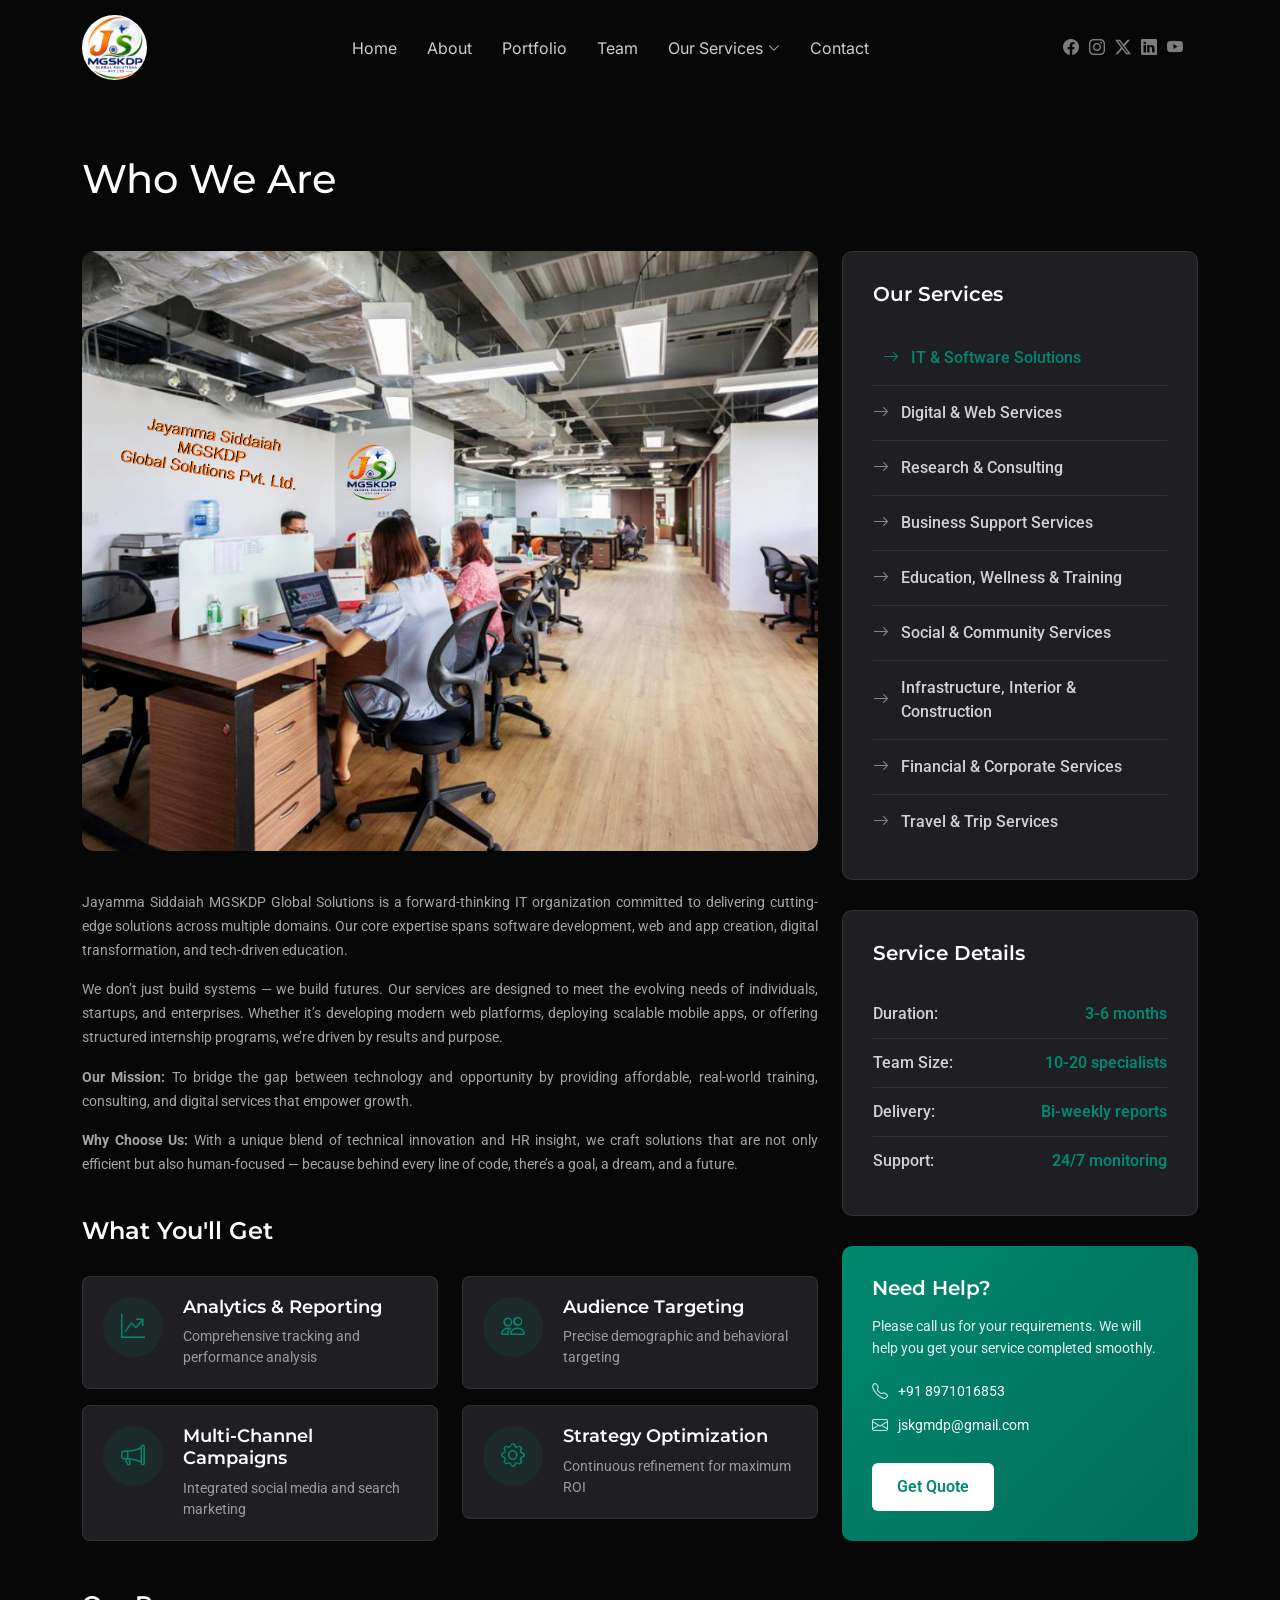
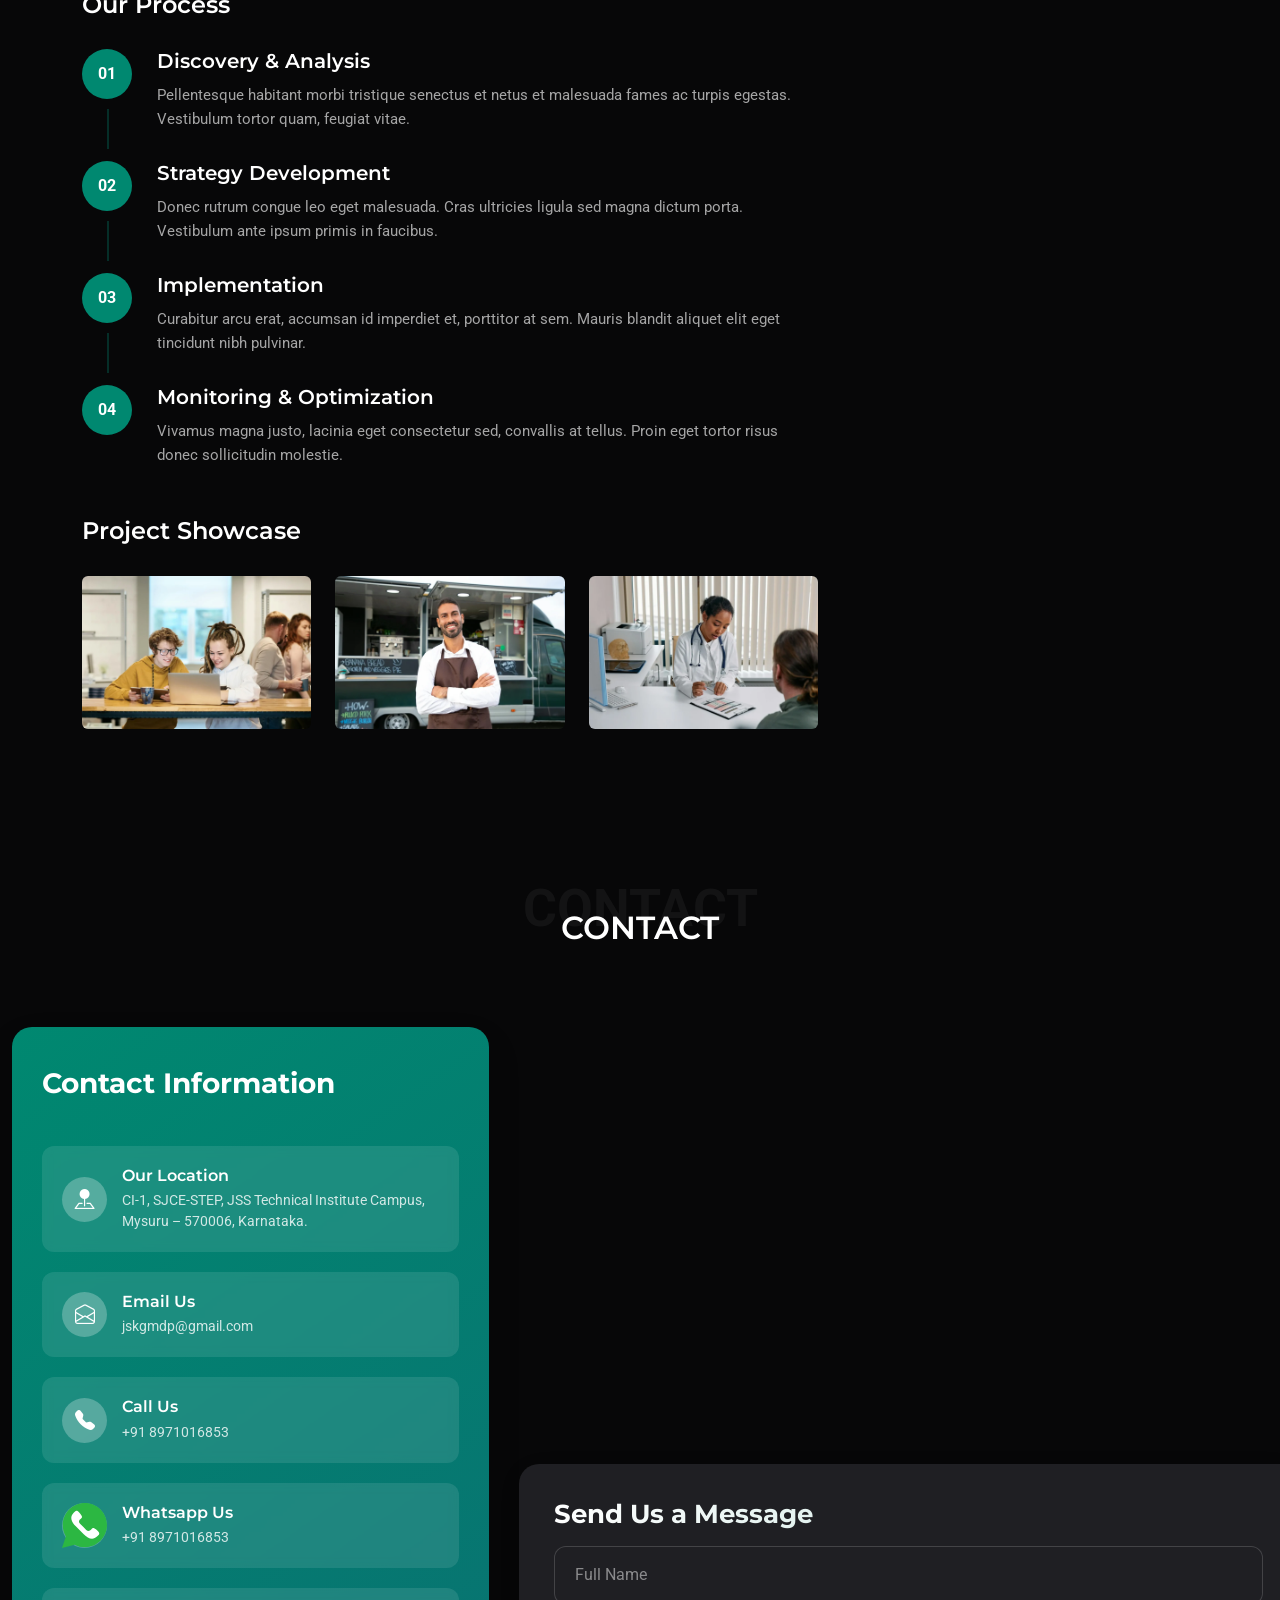
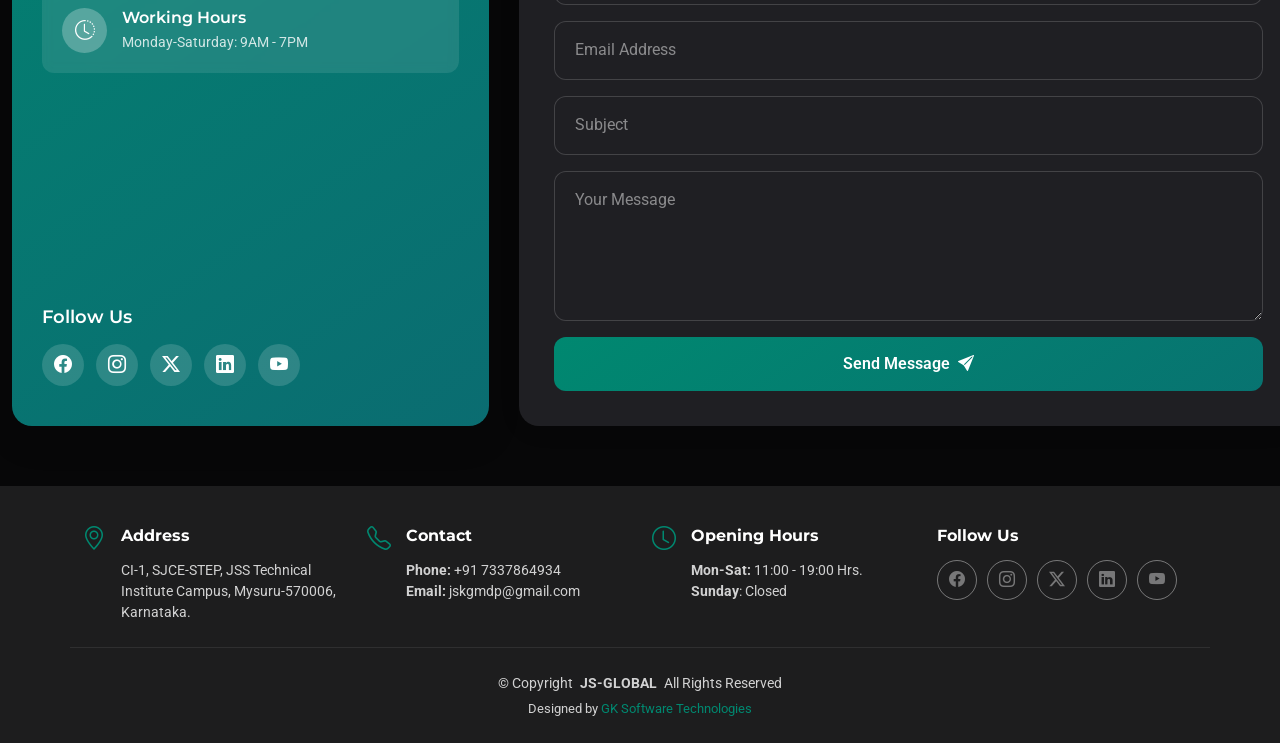
==== commit 2e5b6674: "11.6.17.47" ====
--- a/about.html
+++ b/about.html
@@ -299,7 +299,7 @@
                   <div class="contact-info">
                     <div class="contact-item">
                       <i class="bi bi-telephone"></i>
-                      <span>+91 733 786 4934</span>
+                      <span>+91 8971016853</span>
                     </div>
                     <div class="contact-item">
                       <i class="bi bi-envelope"></i>
@@ -319,6 +319,157 @@
 
     </section><!-- /Service Details Section -->
 
+    
+    <!-- Contact Section -->
+    <section id="contact" class="contact section">
+      <!-- Section Title -->
+      <div class="container section-title" data-aos="fade-up">
+        <span class="description-title">Contact</span>
+        <h2>Contact</h2>
+        <!-- <p>Necessitatibus eius consequatur ex aliquid fuga eum quidem sint consectetur velit</p> -->
+      </div><!-- End Section Title -->
+
+      <div class="container">
+        <div class="contact-wrapper">
+          <div class="contact-info-panel">
+            <div class="contact-info-header">
+              <h3>Contact Information</h3>
+              <!-- <p>Dignissimos deleniti accusamus rerum voluptate. Dignissimos rerum sit maiores reiciendis voluptate inventore ut.</p> -->
+            </div>
+
+            <div class="contact-info-cards">
+              <div class="info-card">
+                <div class="icon-container">
+                  <i class="bi bi-pin-map-fill"></i>
+                </div>
+                <div class="card-content">
+                  <h4>Our Location</h4>
+                  <p>CI-1, SJCE-STEP, JSS Technical Institute Campus, Mysuru – 570006, Karnataka.</p>
+                </div>
+              </div>
+
+              <a href="mailto:jskgmdp@gmail.com" class="call-card">
+              <div class="info-card">
+                <div class="icon-container">
+                  <i class="bi bi-envelope-open"></i>
+                </div>
+                <div class="card-content">
+                  <h4>Email Us</h4>
+                  <p>jskgmdp@gmail.com</p>
+                </div>
+              </div></a>
+
+              <a href="tel:+918971016853" class="call-card">
+              <div class="info-card">
+                <div class="icon-container">
+                  <i class="bi bi-telephone-fill"></i>
+                </div>
+
+                <div class="card-content">
+                  <h4>Call Us</h4>
+
+                  <p>+91 8971016853</p>
+                </div>
+              </div> </a>
+
+              <a href="https://wa.me/918971016853?text=Hi,%20I%20am%20interested%20in%20your%20services.%20Please%20provide%20more%20details."
+                            class="call-card"
+                            target="_blank">
+              <div class="info-card">
+                <div class="icon-container">
+                  <svg version="1.1" id="Capa_1" xmlns="http://www.w3.org/2000/svg" xmlns:xlink="http://www.w3.org/1999/xlink" x="0px" y="0px"
+	                      viewBox="0 0 58 58" style="enable-background:new 0 0 58 58;" xml:space="preserve">
+                    <g>
+	                    <path style="fill:#2CB742;" d="M0,58l4.988-14.963C2.457,38.78,1,33.812,1,28.5C1,12.76,13.76,0,29.5,0S58,12.76,58,28.5
+		                        S45.24,57,29.5,57c-4.789,0-9.299-1.187-13.26-3.273L0,58z"/>
+	                    <path style="fill:#FFFFFF;" d="M47.683,37.985c-1.316-2.487-6.169-5.331-6.169-5.331c-1.098-0.626-2.423-0.696-3.049,0.42
+                            c0,0-1.577,1.891-1.978,2.163c-1.832,1.241-3.529,1.193-5.242-0.52l-3.981-3.981l-3.981-3.981c-1.713-1.713-1.761-3.41-0.52-5.242
+                            c0.272-0.401,2.163-1.978,2.163-1.978c1.116-0.627,1.046-1.951,0.42-3.049c0,0-2.844-4.853-5.331-6.169
+                            c-1.058-0.56-2.357-0.364-3.203,0.482l-1.758,1.758c-5.577,5.577-2.831,11.873,2.746,17.45l5.097,5.097l5.097,5.097
+                            c5.577,5.577,11.873,8.323,17.45,2.746l1.758-1.758C48.048,40.341,48.243,39.042,47.683,37.985z"/>
+                        </g>
+                  </svg>
+                </div>
+                <div class="card-content">
+                  <h4>Whatsapp Us</h4>
+                  <p>+91 8971016853</p>
+                </div>
+              </div>  </a>
+              
+
+
+              <div class="info-card">
+                <div class="icon-container">
+                  <i class="bi bi-clock-history"></i>
+                </div>
+                <div class="card-content">
+                  <h4>Working Hours</h4>
+                  <p>Monday-Saturday: 9AM - 7PM</p>
+                </div>
+              </div>
+            </div>
+
+            <div class="social-links-panel">
+              <h5>Follow Us</h5>
+              <div class="social-icons">
+                <a href="https://www.facebook.com/profile.php?id=61589741126124"><i class="bi bi-facebook"></i></a>
+                        <a href="https://www.instagram.com/jaya12052026/"><i class="bi bi-instagram"></i></a>
+                      <a href="#"><i class="bi bi-twitter-x"></i></a>
+                <a href="#"><i class="bi bi-linkedin"></i></a>
+                <a href="#"><i class="bi bi-youtube"></i></a>
+              </div>
+            </div>
+          </div>
+          <div class="contact-form-panel">
+<div class="map-container">
+  <iframe
+   src="https://www.google.com/maps/embed?pb=!1m18!1m12!1m3!1d3897.9906392015014!2d76.61071902478491!3d12.316416728904521!2m3!1f0!2f0!3f0!3m2!1i1024!2i768!4f13.1!3m3!1m2!1s0x3baf7b67b7b7609b%3A0xb265f428562cf9ef!2sSJCE-STEP!5e0!3m2!1sen!2sin!4v1779540775762!5m2!1sen!2sin" width="600" height="450" style="border:0;" allowfullscreen="" loading="lazy" referrerpolicy="no-referrer-when-downgrade">
+  </iframe>  
+  <style>
+  .map-container iframe {
+    border-radius: 15px;
+    border: 0;
+    }
+</style>
+</div>
+      <div class="form-container">
+              <h3>Send Us a Message</h3>
+              
+              <form action="https://api.web3forms.com/submit" method="POST">
+                <input type="hidden" name="access_key" value="e2772ad6-9057-434c-86b8-b969ebd08cb9">
+                
+                <div class="form-floating mb-3">
+                  <input type="text" class="form-control" id="nameInput" name="name" placeholder="Full Name" required="">
+                  <label for="nameInput">Full Name</label>
+                </div>
+
+                <div class="form-floating mb-3">
+                  <input type="email" class="form-control" id="emailInput" name="email" placeholder="Email Address" required="">
+                  <label for="emailInput">Email Address</label>
+                </div>
+
+                <div class="form-floating mb-3">
+                  <input type="text" class="form-control" id="subjectInput" name="subject" placeholder="Subject" required="">
+                  <label for="subjectInput">Subject</label>
+                </div>
+
+                <div class="form-floating mb-3">
+                  <textarea class="form-control" id="messageInput" name="message" rows="5" placeholder="Your Message" style="height: 150px" required=""></textarea>
+                  <label for="messageInput">Your Message</label>
+                </div>
+
+                <div class="d-grid">
+                  <button type="submit" class="btn-submit">
+                    Send Message <i class="bi bi-send-fill ms-2"></i>
+                  </button>
+                </div>
+
+              </form>
+            </div>
+          </div>
+        </div>
+      </div>
+    </section><!-- /Contact Section -->
   </main>
 
   <footer id="footer" class="footer light-background">
